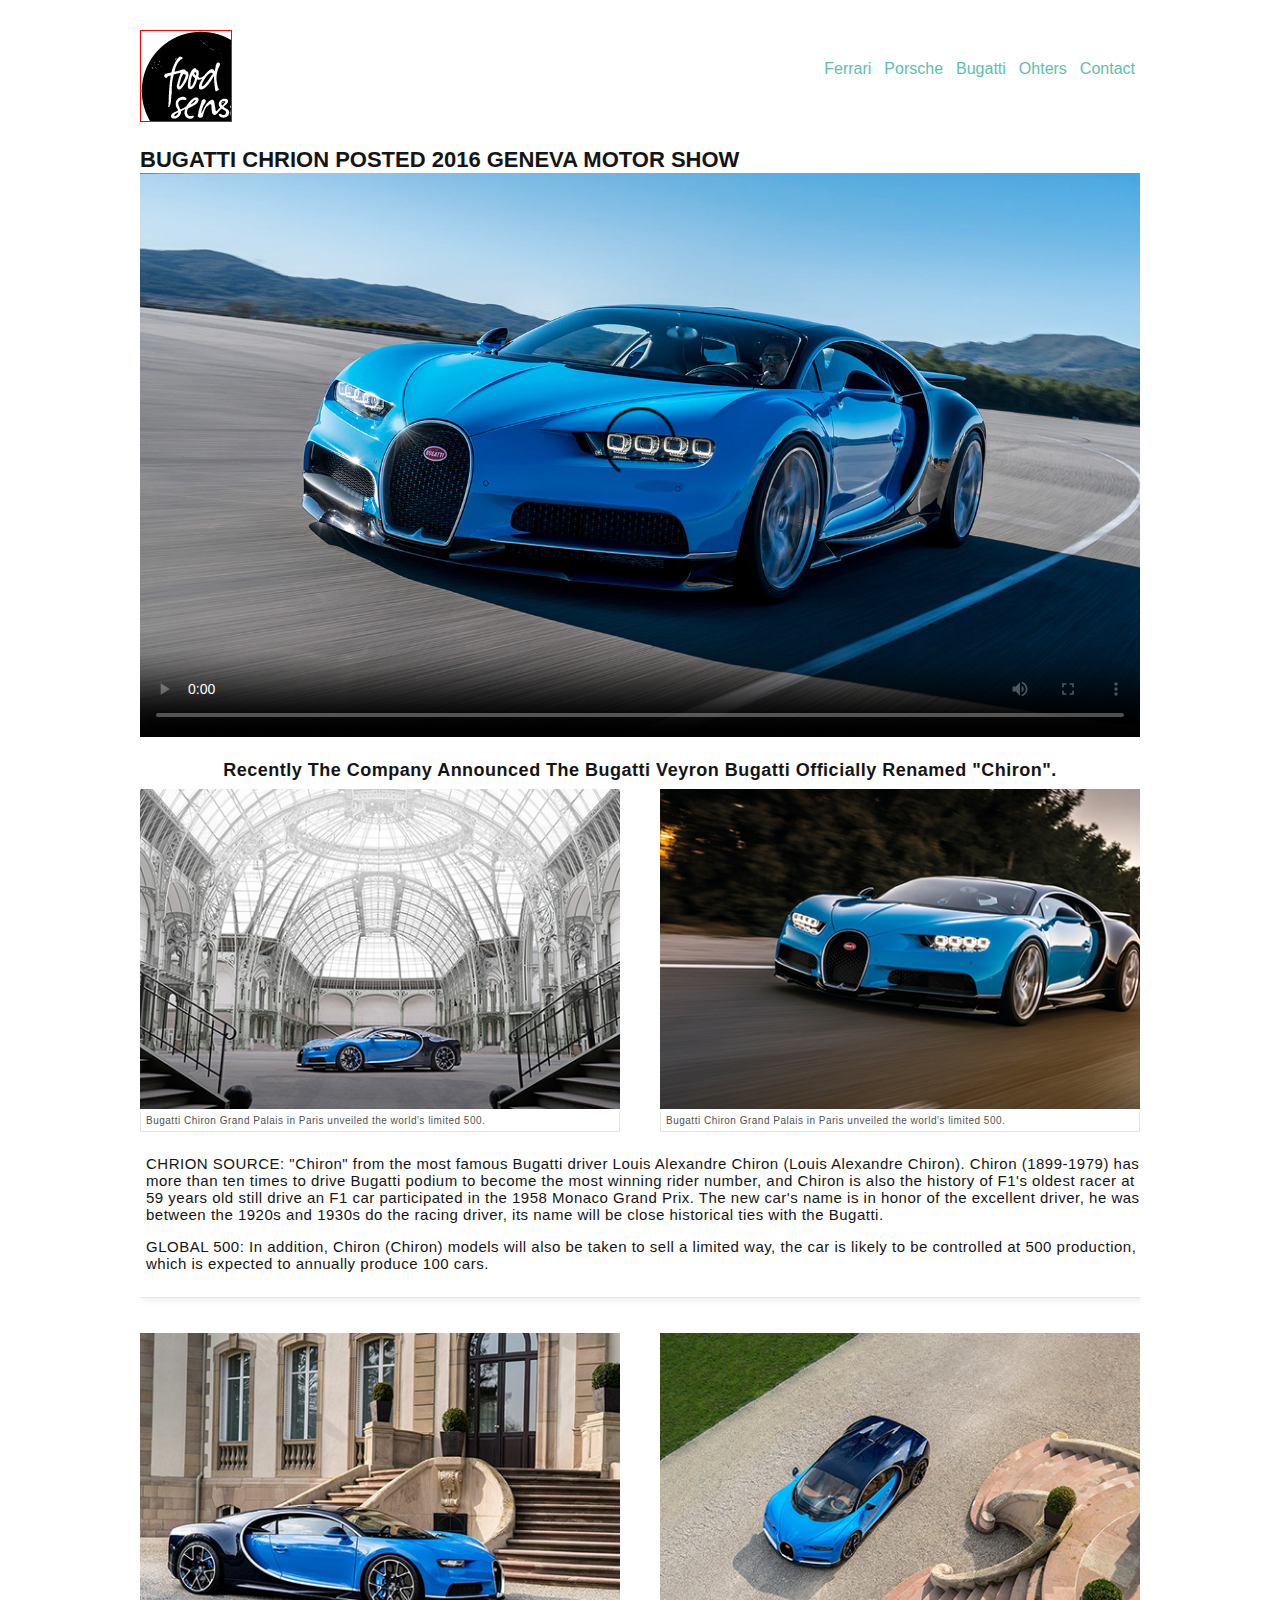
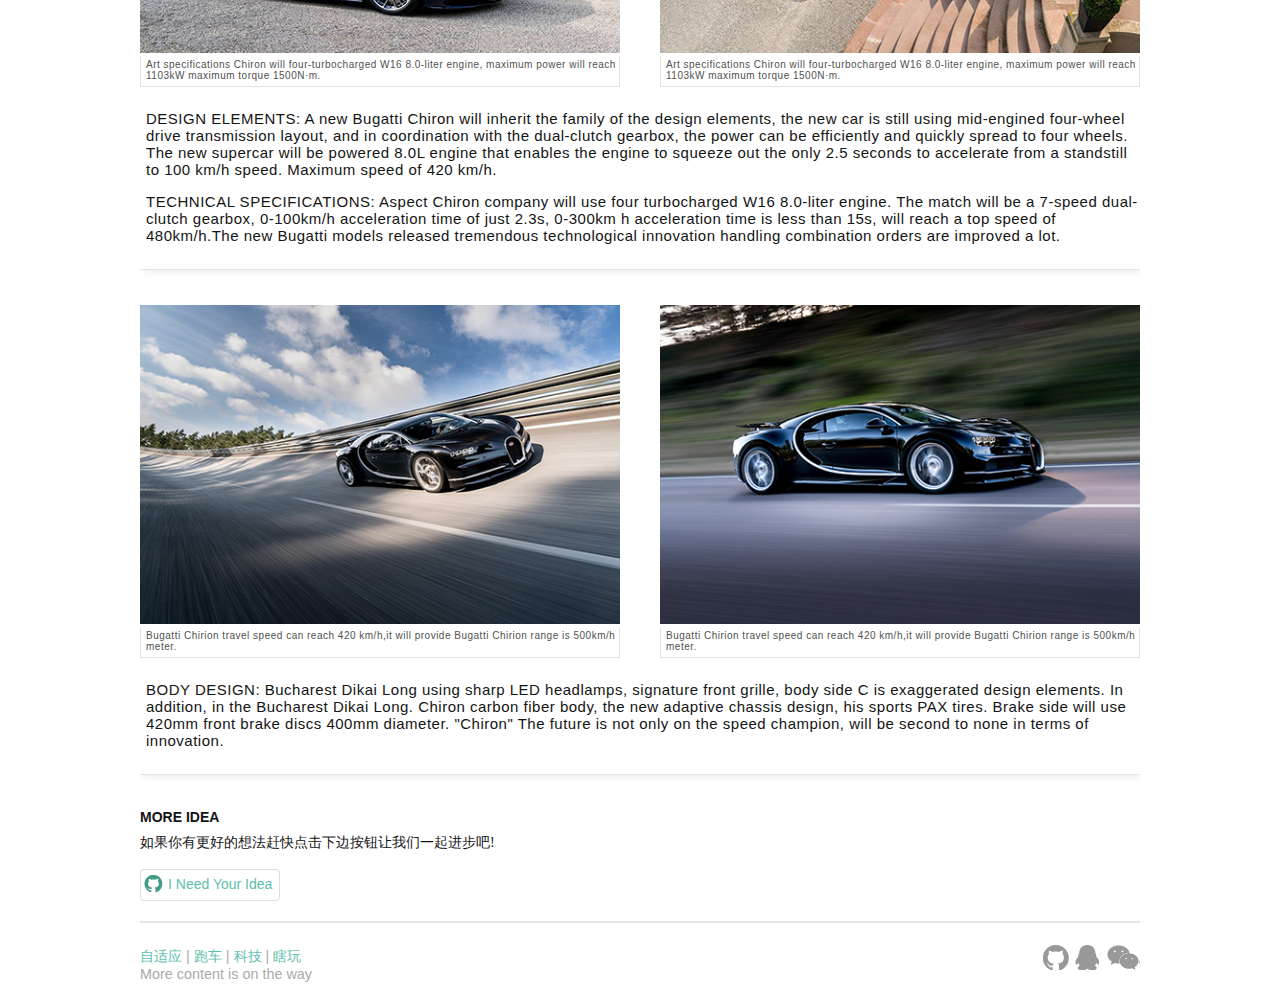
==== page/chrion.html @ 75d4f275 "ok" ====
<!DOCTYPE html>
<html lang="en">
<head>
    <meta charset="UTF-8">
    <meta name="viewport" content="width=device-width, initial-scale=1.0, maximum-scale=1.0, minimum-scale=1.0, user-scalable=no" />
    <title>chrion</title>
    <link rel="stylesheet" type="text/css" href="../css/main.css"/>
    <link rel="stylesheet" href="../css/pagemain.css"/>
    <script>
        //判断手机端还是pc端
        var ua = navigator.userAgent;
        function f(e){
            return document.querySelectorAll(e);
        }
        if(ua.indexOf("Windows NT")!=-1||ua.indexOf("Mac OS X 10")!=-1){
            //这是pc端
            f("head link")[1].insertAdjacentHTML("afterEnd","<link rel='stylesheet' type='text/css' media='screen and (min-width:1300px)' href='../css/pc1.css'/>");
            f("head link")[2].insertAdjacentHTML("afterEnd","<link rel='stylesheet' type='text/css' media='screen and (min-width:992px) and (max-width:1300px)' href='../css/pc2.css'/>");
            f("head link")[3].insertAdjacentHTML("afterEnd","<link rel='stylesheet' type='text/css' media='screen and (max-width:992px)' href='../css/pc3.css'/>");
            f("head link")[4].insertAdjacentHTML("afterEnd","<link rel='stylesheet' type='text/css' href='../css/video.css'/>");
            //每次点击进度条是会触发canplaythrough 会重复绑定事件所以该为$()初始化绑定;
           window.onload=function () {
               navcar();
               var sp=$(".center span");
               sp.get(0).onclick=showPicture;
               Video();
           };
        }else{
            f("head link")[1].insertAdjacentHTML("afterEnd","<link rel='stylesheet' type='text/css' media='screen and (min-width:992px)' href='../css/ipad1.css'/>");
            f("head link")[2].insertAdjacentHTML("afterEnd","<link rel='stylesheet' type='text/css' media='screen and (min-width:480px) and (max-width:992px)' href='../css/ipad.css'/>");
            f("head link")[3].insertAdjacentHTML("afterEnd","<link rel='stylesheet' type='text/css' media='screen and (min-width:300px) and (max-width:480px)' href='../css/phone.css'/>");
            f("head link")[4].insertAdjacentHTML("afterEnd","<link rel='stylesheet' type='text/css' media='screen and (max-width:300px)' href='../css/phone1.css'/>");
        }
    </script>
</head>
<body>
<div class="kuang">
    <div class="header">
        <div><div onclick="location.href='../index.html'" class="heading"></div></div>
        <div class="nav">
            <ul>
                <li id="ferrari">
                    <img src="../img/ferrari_hover1.png"><a href="#">Ferrari</a>
                </li>
                <li>
                    <img src="../img/porsche_hover1.png"  alt=""><a href="#">Porsche</a>
                </li>
                <li>
                    <img src="../img/bugatti_hover1.png"  alt=""> <a href="#">Bugatti</a>
                </li>
                <li>
                    <img src="../img/Lamborghini_hover1.png"  alt=""><a href="#">Ohters</a>
                </li>
                <li>
                    <img src="../img/others_hover1.png"  alt=""><a href="#">Contact</a>
                </li>
            </ul>
        </div>
    </div>
    <div class="content">
        <div class="content_header">
            <p class="meta"><span>Wednesday, March 02, 2016</span></p>
            <h1>bugatti chrion posted 2016 Geneva Motor Show</h1>
        </div>
        <div class="content_content">
            <section id="player">
                <div id="pause_on" style="display: none"><span></span></div>
                <div id="poster_on" style="display: none"><img src="../img/bugatti/poster_2.jpg" alt=""></div>
                <video controls id="media" width="100%" poster="../img/bugatti/poster_2.jpg" preload="metadata"
                       src="../video/Ultimate_Final_h264_v02.mp4">您的浏览器不支持video</video>
                <div  id="control" onselectstart="return false;" style="display: none">
                    <div class="neirong">
                        <div id="buttons">
                            <span class="btn"></span>
                        </div >
                        <div id="time_now">
                            <span class="now">0:00</span>
                        </div>
                        <div id="bar_parent">
                            <div class="bar">
                                <div class="buffer"></div>
                                <div class="progress"></div>
                            </div>
                        </div>
                        <div id="time_all" >
                            <span class="all">0:00</span>
                        </div>
                        <div id="fullscreen">
                            <span class="screen_btn"></span>
                        </div>
                        <div id="voice">
                            <div class="volume"></div>
                            <div class="voice_bar_parent">
                                <span class="cicle"></span>
                                <div id="tops" ></div>
                                <div class="voice_bar">
                                    <div class="voice_progress">
                                    </div>
                                </div>
                            </div>
                        </div>

                    </div>
                </div>
            </section>
            <section id="content">
                <div class="center">
                    <span>MORE PICTURE</span>
                    <div class="center2"><h3>
                       Recently the company announced the Bugatti Veyron Bugatti officially renamed "Chiron".</h3></div>
                </div>
                <div class="content_bottom">
                    <div class="content_bottom_first"><img src="../img/bugatti/chrion1.jpg" alt=""><p >Bugatti Chiron Grand Palais in Paris unveiled the world's limited 500.</p></div>
                    <div class="content_bottom_first no"><img src="../img/bugatti/chrion4.jpg" alt=""><p >Bugatti Chiron Grand Palais in Paris unveiled the world's limited 500.</p></div>
                    <p><strong>CHRION SOURCE:</strong>
                        "Chiron" from the most famous Bugatti driver Louis Alexandre Chiron (Louis Alexandre Chiron). Chiron (1899-1979) has more than ten times to drive Bugatti podium to become the most winning rider number, and Chiron is also the history of F1's oldest racer at 59 years old still drive an F1 car participated in the 1958 Monaco Grand Prix. The new car's name is in honor of the excellent driver, he was between the 1920s and 1930s do the racing driver, its name will be close historical ties with the Bugatti.</p>
                    <p class="last_p"><strong>GLOBAL 500:</strong>
                        In addition, Chiron (Chiron) models will also be taken to sell a limited way, the car is likely to be controlled at 500 production, which is expected to annually produce 100 cars.</p>
                    <div class="clear_left"><img src="../img/bugatti/chrion2.jpg" alt=""> <p>Art specifications Chiron will four-turbocharged W16 8.0-liter engine, maximum power will reach 1103kW maximum torque 1500N·m.</p></div>
                    <div class="no"><img src="../img/bugatti/chrion5.jpg" alt=""> <p>Art specifications Chiron will four-turbocharged W16 8.0-liter engine, maximum power will reach 1103kW maximum torque 1500N·m.</p></div>
                    <p><strong>DESIGN ELEMENTS:</strong>
                        A new Bugatti Chiron will inherit the family of the design elements, the new car is still using mid-engined four-wheel drive transmission layout, and in coordination with the dual-clutch gearbox, the power can be efficiently and quickly spread to four wheels. The new supercar will be powered 8.0L engine that enables the engine to squeeze out the only 2.5 seconds to accelerate from a standstill to 100 km/h speed. Maximum speed of 420 km/h.</p>
                    <p class="last_p"><strong>TECHNICAL SPECIFICATIONS:</strong>
                        Aspect Chiron company will use four turbocharged W16 8.0-liter engine. The match will be a 7-speed dual-clutch gearbox, 0-100km/h acceleration time of just 2.3s, 0-300km h acceleration time is less than 15s, will reach a top speed of 480km/h.The new Bugatti models released tremendous technological innovation handling combination orders are improved a lot.</p>
                    <div class="clear_left"><img src="../img/bugatti/chrion3.jpg" alt=""><p>Bugatti Chirion travel speed can reach 420 km/h,it will provide Bugatti Chirion range is 500km/h meter.</p></div>
                    <div class="no"><img src="../img/bugatti/chrion6.jpg" alt=""><p>Bugatti Chirion travel speed can reach 420 km/h,it will provide Bugatti Chirion range is 500km/h meter.</p></div>
                    <p class="last_p"><strong>BODY DESIGN: </strong>
                        Bucharest Dikai Long using sharp LED headlamps, signature front grille, body side C is exaggerated design elements. In addition,  in the Bucharest Dikai Long. Chiron carbon fiber body, the new adaptive chassis design, his sports PAX tires. Brake side will use 420mm front brake discs 400mm diameter. "Chiron" The future is not only on the speed champion, will be second to none in terms of innovation.</p>
                </div>
            </section>

        </div>
        <div></div>
    </div>
    <div class="aside">
        <section>
            <h4>MORE IDEA</h4>
            <p>如果你有更好的想法赶快点击下边按钮让我们一起进步吧!</p>
            <a href="https://github.com/"><span></span>I Need Your Idea</a>
        </section>
    </div>
    <div class="footer">
        <p><a href="#">自适应</a> | <a href="#">跑车</a> | <a href="#">科技</a> | <a href="#">瞎玩</a><br>More content is on the way</p>
        <ul>
            <li><a class="git" href="https://github.com/"></a></li>
            <li><a class="qq" href=""></a></li>
            <li><a class="wechat" href=""></a></li>
        </ul>
    </div>

</div>
<div class="mask" data_class="../img/bugatti/">
        <div class="quit"></div>
        <div class="wrap_out">
            <div class="wrap_inner">
                <div class="wrap_item out">
                    <img  alt="">
                    <div class="line_t"></div>
                    <div class="line_r"></div>
                    <div class="line_b"></div>
                    <div class="line_l"></div>
                    <p>eight</p>
                </div>
                <div class="wrap_item middle_left">
                    <img  alt="">
                    <div class="line_t"></div>
                    <div class="line_r"></div>
                    <div class="line_b"></div>
                    <div class="line_l"></div>
                    <p>nine</p>
                </div>
                <div class="wrap_item show">
                    <img src="" alt="">
                    <div class="line_t"></div>
                    <div class="line_r"></div>
                    <div class="line_b"></div>
                    <div class="line_l"></div>
                    <p>one</p>
                </div>
                <div class="wrap_item middle_right">
                    <img  alt="">
                    <div class="line_t"></div>
                    <div class="line_r"></div>
                    <div class="line_b"></div>
                    <div class="line_l"></div>
                    <p>two</p>
                </div>
                <div class="wrap_item out">
                    <img  alt="">
                    <div class="line_t"></div>
                    <div class="line_r"></div>
                    <div class="line_b"></div>
                    <div class="line_l"></div>
                    <p>three</p>
                </div>
                <div class="wrap_item out">
                    <img  alt="">
                    <div class="line_t"></div>
                    <div class="line_r"></div>
                    <div class="line_b"></div>
                    <div class="line_l"></div>
                    <p>four</p>
                </div>
                <div class="wrap_item out">
                    <img  alt="">
                    <div class="line_t"></div>
                    <div class="line_r"></div>
                    <div class="line_b"></div>
                    <div class="line_l"></div>
                    <p>five</p>
                </div>
                <div class="wrap_item out">
                    <img  alt="">
                    <div class="line_t"></div>
                    <div class="line_r"></div>
                    <div class="line_b"></div>
                    <div class="line_l"></div>
                    <p>six</p>
                </div>
                <div class="wrap_item out">
                    <img  alt="">
                    <div class="line_t"></div>
                    <div class="line_r"></div>
                    <div class="line_b"></div>
                    <div class="line_l"></div>
                    <p>seven</p>
                </div>
            </div>
        </div>
</div>
<script src="../js/jquery-1.11.3.js"></script>
<script src="../js/main.js"></script>
<script>
    $("video").get(0).addEventListener("canplaythrough",allTime,false);
</script>
</body>
</html>
---- css/main.css ----
body{
    color: #141414;
    font: 300 62.5% 'ff-zwo-web',Arial,sans-serif;
}

.kuang{
    margin:0 auto;
    padding-top:30px;
    position: relative;
    overflow: hidden;
}

/***********************************/


/*********************************/
.content{
    float: left;
    overflow: hidden;
}
#hide{
    margin: 0;
}
#hide img{
    visibility: hidden;
    display: block;
    max-width:100%;//这个图片也要自适应，解决子元素absolute,父元素自适应
}
#picture img{
    display: block;
    height:auto;
}
#picture{
    position:relative;
}
#picture>div{
    position: absolute;
    top:0;
}
#picture span{
    position:absolute;
    left:0;
    right:0;
    margin:0 auto;
    border:1px solid #fff;
    display:block;
    color:#fff;
    transition:all 240ms linear;
    border-radius:1px;
    cursor:pointer;
    line-height: 24px;
    width:20%;
    height:22px;
}
/***************************/



/**********/
#back{
    width:25%;
    height:100%;
    background: #D9EFEC;
    position: absolute;
    left:0;
}
.nav_content ul{
    padding:0;
    margin:0;
    list-style: none;
    width:100%;
    height:100%;
    overflow: hidden;
    position: absolute;
}
.nav_content ul li {
    height:100%;
    box-sizing: border-box;
    float: left;
    width: 25%;
    cursor: pointer;
    border-right:1px solid #D3EDE9;
}
.nav_content ul li a:hover{
    color: #34AC98;
}
.nav_content{
    color: #34AC98;
    background-color:#EFF8F7;
    text-shadow: 0 1px 0 #FAFDFC;
    position: relative;
}
.nav_content h4{
    margin-bottom:0;
}




/********************/
#middle{
    border-bottom:1px dashed #ddd;
    margin-top:30px;
    margin-bottom:3px;
}
#middle h3{
    text-transform:uppercase;
    color:#6a6a6a;
    margin-bottom:5px;
}
/******************/
#bottom{
    overflow: hidden;
}
#bottom .neirong h4{
    color:#60BEAE;
    cursor: pointer;
    transition:all 200ms linear;
}
#bottom .neirong h4:hover{
    color: #f44129;
}
.neirong{
    float:left;
    position: relative;
}
.neirong h4{
    margin-top: 3px;
    margin-bottom:5px;
}
.neirong p{
    letter-spacing: .05em;
}
.neirong .neirong_ft{
    text-align: left;
}
.neirong>a div span{
    position:relative;
    display: block;
}
.neirong>a>div{
    overflow: hidden;
}
.neirong>a{
    border: 1px solid #E5E5E5;
    display: block;
}
.neirong img{
    width:100%;
    display: block;

}
/*********************/
.footer{

    margin-top:20px;
    padding-top: 10px;
    border-top: 2px solid #E5E5E5;
    color: #AAA;
    clear: both;
   // position:relative;
}
.footer p{
    font-size:1.2em;
    float: left;
}
.footer p a{
    color:#60BEAE;
    font-size:1em;
    cursor: default;
}
.footer ul{
    float:right;
    list-style: none;
}
.footer ul li{
    float:left;
    margin-left:6px;
}
.footer ul li a{
    display: block;
    width:26px;
    height:25px;
    opacity: .4;
}
.git{
    background: url("../img/tubiao.png");
}
.qq{
    background: url("../img/tubiao.png") -58px 0 no-repeat;
}
.footer ul li .wechat{
    width:33px;
    background: url("../img/tubiao.png") -26px 0 no-repeat;
}
.footer ul li a:hover{
    opacity: .9;
}
/************************/
a{
    transition:all 200ms linear;
    color:#60BEAE;
    text-decoration: none;
}
a:hover{
    color: #f44129;
}
.aside a{
    display: block;
    width:121px;
    height:21px;
    line-height: 21px;
    border: 1px solid #ddd;
    border-radius: 4px;
    padding: 2px 1px 2px 0;

}
/*https://youtu.be/luT7zVSKGmg*/
---- css/pagemain.css ----
body{
    font: 300 62.5% 'ff-zwo-web',Arial,sans-serif;
    color:#141414;
}
#content{
    letter-spacing: 0.05em;
}

.content_header h1{
    text-transform: uppercase;
    margin-bottom:0;
}
#content .center {
    overflow: hidden;
    position: relative;
    margin-bottom:10px;
}
#content .center h3{
    margin-bottom:10px;
    text-transform: capitalize;
    line-height: 24px;
}
#content .content_bottom img{
    max-width: 100%;
    display: block;
}
#content .content_bottom div p{
    color:#505050;
}
body{
    position: relative;
    margin:0;
}
.blur{
    -webkit-filter: blur(1px);
    -ms-filter: blur(1px);
    filter: blur(1px);
}
.mask{
    width:100%;
    height:100%;
    position: absolute;
    top:0;
    left:0;
    background:rgba(60,60,60,.5);
    z-index:10;
    display:none;
}
.quit{
    width:100%;
    height:100%;
    position: absolute;
    z-index:11;
}
.wrap_item img{
    width: 780px;
}
.wrap_item{
    position: absolute;
    width:780px;
    height:470px;
    transition: all .6s ease;
    cursor: pointer;
    box-shadow: 0 0  40px 2px #000;

}
.wrap_inner{
    width:780px;
    height:470px;
    position: absolute;
    perspective: 1000px;
    margin-left:150px;
   // border:1px solid green;
}
.wrap_out{
    width:1100px;
    height:470px;
    position: fixed;
    margin:80px auto;
    left:0;
    right:0;
    z-index: 12;
}

/**************/
.show{
    z-index:5;
    transform: rotateY(0deg) translateX(0) translateZ(0px);
    -webkit-transform: rotateY(0deg) translateX(0) translateZ(0px);
    -moz-transform: rotateY(0deg) translateX(0) translateZ(0px);
    -o-transform: rotateY(0deg) translateX(0) translateZ(0px);
}
.middle_left{
    z-index: 3;
    -webkit-transform: rotateY(40deg) translateX(-200px) translateZ(-300px) scale(0.6);
    -moz-transform: rotateY(40deg) translateX(-200px) translateZ(-300px) scale(0.6);
    -o-transform: rotateY(40deg) translateX(-200px) translateZ(-300px) scale(0.6);
}
.middle_right{
    z-index: 3;
    -webkit-transform: rotateY(-40deg) translateX(200px) translateZ(-300px) scale(0.6);
    -moz-transform: rotateY(-40deg) translateX(200px) translateZ(-300px) scale(0.6);
    -o-transform: rotateY(-40deg) translateX(200px) translateZ(-300px) scale(0.6);

}
.out{
    z-index: -1;
    opacity: 0!important;
    transform: rotateY(0deg) translateX(0) translateZ(0px) scale(0.6);
    -webkit-transform: rotateY(0deg) translateX(0) translateZ(0px) scale(0.6);
    -moz-transform: rotateY(0deg) translateX(0) translateZ(0px) scale(0.6);
    -o-transform: rotateY(0deg) translateX(0) translateZ(0px) scale(0.6);
}
.wrap_out .show p{
    height:20px;
    transition: all .2s 1.2s;
}
.wrap_out p{

    height:0;
    display: block;
    position: absolute;
    z-index:20;
    bottom:0;
    right:20px;
    font-size: 20px;
    font-weight: bold;
    color:#fff;
    overflow: hidden;
    //border:1px solid red;
    text-transform: uppercase;
}

/*************/
.wrap_inner .wrap_item div{
    background:#fff;
    position: absolute;
}
.wrap_inner .show .line_b{
    width:760px;
    transition: all .2s .4s;
    -webkit-transition: all .2s .4s;
    -moz-transition: all .2s .4s;
    -o-transition: all .2s .4s
}
.wrap_inner .show .line_l{
    height:450px;
    transition: all .2s .6s;
    -webkit-transition: all .2s .6s;
    -moz-transition: all .2s .6s;
    -o-transition: all .2s .6s
}
.wrap_inner .show .line_t{
    width:760px;
    transition: all .2s .8s;
    -webkit-transition: all .2s .8s;
    -moz-transition: all .2s .8s;
    -o-transition: all .2s .8s
}
.wrap_inner .show .line_r{
    height:450px;
    transition: all .2s 1s;
    -webkit-transition: all .2s 1s;
    -moz-transition: all .2s 1s;
    -o-transition: all .2s 1s
}
.line_t{
    height:1px;
    top:10px;
    width:0;
    left:10px;
}

.line_r{
    width:1px;
    right:10px;
    top:10px;
    height:0;
}
.line_b{
    height:1px;
    bottom:10px;
    width:0;
    right:10px;
}
.line_l{
    width:1px;
    left:10px;
    bottom:10px;
    height:0;

}
---- css/pc1.css ----
.kuang{
    width:1200px;
}
.nav ul li a{
    font-size: 1.6em;
}
.content_header h1{
    font-size:2.6em;
}
#content .center h3{
    font-size:2em;
}
.content_bottom>p{
    font-size:1.5em;
}
.content_bottom div p{
    font-size:.8em;
}
.center span{
    font-size:1.4em;
    font-weight:600;
    border:1px solid #000;
    display: block;
    padding:3px 5px;
    cursor: pointer;
}
.center span:hover{
    color:#666;
    border-color:#666;
}
.aside{
    font-size: 1.2em;
}
.footer{
    font-size: 1.2em;
}
.header{
    float: left;
    overflow: hidden;
    width:18%;
}
.heading{
    width: 90px;
    height: 90px;
    background: url("../img/food-sense.png") no-repeat 0 0;
    border:1px solid red;
    margin-left:20px;
}
.nav{
    text-align: left;
    margin-top:20px;
    width: 100%
}
.nav ul{
    list-style: none;
    padding:0;
}
.nav ul li{
    position:relative;
    height:32px;
    line-height:32px;
    margin-bottom: 18px;

}
.nav ul li img{
    display:block;
    margin-top:auto;
    margin-bottom:auto;
    top:0;
    bottom:0;
    position: absolute;
    width:33%;
}
.nav ul li a{
    display:block;
    position:absolute;
    text-align: left;
    height:32px;
    left:40%;
    width:70%;

}

/******************/
.content{
    width:80%;
    margin-bottom: 30px;
}
.content_header{
    margin-bottom:-10px;
}
.content_content .content_img img{
    max-width: 100%;

}
.xiangxi{
    color:#777;
}
.content_img{
    width:60%;
}
.content_img1{
    float: right;
}
.content_img2{
    width:100%;
}
.content_content .xiangxi{
    border-left:1px solid #aaa;
    padding-left:20px;
}
/**************************/
/******************/
#content .no{
    display: none;
}
#content .center .center2{
    width:60%;
    float:right;
}
#content .center span{
    position: absolute;
    bottom:10px;
    letter-spacing: 0;
}
#content .content_bottom div{
    width:40%;
    float:left;
    padding-right:35px;
    box-sizing: border-box;
}
#content .content_bottom>p{
    float:right;
    width:60%;
    font-weight:400;
    margin-top:0;
    margin-bottom:35px;
}
#content .content_bottom p strong{
    margin-right:5px;
    font-weight:600;

}
#content .content_bottom div p{
    margin-top:2px;
    margin-bottom:3px;
}
/*************************/
.aside{
    position: absolute;
    width:140px;
    margin-top:597px;

}
.aside p{
    font-family:"微软雅黑 Light","微软雅黑";
    line-height:25px;
    margin-bottom:30px;
}
.aside h4{
    margin-bottom:0;
    border-bottom:1px dashed #ddd;
    padding-bottom:3px;
    color:#6a6a6a;
}
.aside a{
    display: block;
    width:120px;
    border: 1px solid #ddd;
    border-radius: 4px;
    padding: 4px 2px 5px 0;

}
.aside a:hover{
    background-color:#EFF8F7;
}
.aside a span{
    float:left;
    width:19px;
    height:19px;
    margin:1px 5px 0 3px;
    background: url("../img/tubiao.png") -83px 0 no-repeat;

}
---- css/pc2.css ----
.kuang{
    width:88%;
}
.clear_left{
    clear:left;
}
.nav ul li a{
    font-size: 1.6em;
}
.content_header h1{
    font-size:2.6em;
}
#content .center h3{
    font-size:2em;
}
.content_bottom>p{
    font-size:1.5em;
}
.content_bottom div p{
    font-size:.8em;
}
.center span{
    font-size:1.4em;
    font-weight:600;
    border:1px solid #000;
    display: block;
    padding:3px 5px;
    cursor: pointer;
}
.center span:hover{
    color:#666;
    border-color:#666;
}
.aside{
    font-size: 1.2em;
}
.footer{
    font-size: 1.2em;
}
.header{
    float: left;
    overflow: hidden;
    width:18%;
}
.heading{
    width: 90px;
    height: 90px;
    background: url("../img/food-sense.png") no-repeat 0 0;
    border:1px solid red;
    margin-left:20px;
}
.nav{
    text-align: left;
    margin-top:20px;
    width: 100%
}
.nav ul{
    list-style: none;
    padding:0;
}
.nav ul li{
    position:relative;
    height:32px;
    line-height:32px;
    margin-bottom: 18px;

}
.nav ul li img{
    display:block;
    margin-top:auto;
    margin-bottom:auto;
    top:0;
    bottom:0;
    position: absolute;
    width:33%;
}
.nav ul li a{
    display:block;
    position:absolute;
    text-align: left;
    height:32px;
    left:40%;
    width:70%;

}

/******************/
.content{
    width:80%;
    margin-bottom: 30px;
}
.content_header{
    margin-bottom:-10px;
}
.content_content .content_img img{
    max-width: 100%;

}
.xiangxi{
    color:#777;
}
 .content_img{
    width:60%;
}
.content_img1{
    float: right;
}
.content_img2{
    width:100%;
}
.content_content .xiangxi{
    border-left:1px solid #aaa;
    padding-left:20px;
}
/**************************/
/******************/
#content .no{
    display: none;
}
#content .center .center2{
    width:60%;
    float:right;
}
#content .center span{
    position: absolute;
    bottom:10px;
    letter-spacing: 0;
}
#content .content_bottom div{
    width:40%;
    float:left;
    padding-right:35px;
    box-sizing: border-box;
}
#content .content_bottom>p{
    float:right;
    width:60%;
    font-weight:400;
    margin-top:0;
    margin-bottom:35px;
}
#content .content_bottom p strong{
    margin-right:5px;
    font-weight:600;

}
#content .content_bottom div p{
    margin-top:2px;
    margin-bottom:3px;
}
/*************************/
.aside{
    position: absolute;
    width:140px;
    margin-top:597px;

}
.aside p{
    font-family:"微软雅黑 Light","微软雅黑";
    line-height:25px;
    margin-bottom:30px;
}
.aside h4{
    margin-bottom:0;
    border-bottom:1px dashed #ddd;
    padding-bottom:3px;
    color:#6a6a6a;
}
.aside a{
    display: block;
    width:120px;
    border: 1px solid #ddd;
    border-radius: 4px;
    padding: 4px 2px 5px 0;

}
.aside a:hover{
    background-color:#EFF8F7;
}
.aside a span{
    float:left;
    width:19px;
    height:19px;
    margin:1px 5px 0 3px;
    background: url("../img/tubiao.png") -83px 0 no-repeat;

}
---- css/pc3.css ----
.kuang{
    width:890px;
}
.clear_left{
    clear:left;
}
.nav ul li a{
    font-size: 1.6em;
}
.content_header h1{
    font-size:2.6em;
}
#content .center h3{
    font-size:2em;
}
.content_bottom>p{
    font-size:1.5em;
}
.content_bottom div p{
    font-size:.8em;
}
.center span{
    font-size:1.4em;
    font-weight:600;
    border:1px solid #000;
    display: block;
    padding:3px 5px;
    cursor: pointer;
}
.center span:hover{
    color:#666;
    border-color:#666;
}
.aside{
    font-size: 1.2em;
}
.footer{
    font-size: 1.2em;
}
.header{
    float: left;
    overflow: hidden;
    width:18%;
}
.heading{
    width: 90px;
    height: 90px;
    background: url("../img/food-sense.png") no-repeat 0 0;
    border:1px solid red;
    margin-left:20px;
}
.nav{
    text-align: left;
    margin-top:20px;
    width: 100%
}
.nav ul{
    list-style: none;
    padding:0;
}
.nav ul li{
    position:relative;
    height:32px;
    line-height:32px;
    margin-bottom: 18px;

}
.nav ul li img{
    display:block;
    margin-top:auto;
    margin-bottom:auto;
    top:0;
    bottom:0;
    position: absolute;
    width:33%;
}
.nav ul li a{
    display:block;
    position:absolute;
    text-align: left;
    height:32px;
    left:40%;
    width:70%;

}

/******************/
.content{
    width:80%;
    margin-bottom: 30px;
}
.content_header{
    margin-bottom:-10px;
}
.content_content .content_img img{
    max-width: 100%;

}
.xiangxi{
    color:#777;
}
.content_img{
    width:60%;
}
.content_img1{
    float: right;
}
.content_img2{
    width:100%;
}
.content_content .xiangxi{
    border-left:1px solid #aaa;
    padding-left:20px;
}
/**************************/
/******************/
#content .no{
    display: none;
}
#content .center .center2{
    width:60%;
    float:right;
}
#content .center span{
    position: absolute;
    bottom:10px;
    letter-spacing: 0;
}
#content .content_bottom div{
    width:40%;
    float:left;
    padding-right:35px;
    box-sizing: border-box;
}
#content .content_bottom>p{
    float:right;
    width:60%;
    font-weight:400;
    margin-top:0;
    margin-bottom:35px;
}
#content .content_bottom p strong{
    margin-right:5px;
    font-weight:600;

}
#content .content_bottom div p{
    margin-top:2px;
    margin-bottom:3px;
}
/*************************/
.aside{
    position: absolute;
    width:140px;
    margin-top:597px;

}
.aside p{
    font-family:"微软雅黑 Light","微软雅黑";
    line-height:25px;
    margin-bottom:30px;
}
.aside h4{
    margin-bottom:0;
    border-bottom:1px dashed #ddd;
    padding-bottom:3px;
    color:#6a6a6a;
}
.aside a{
    display: block;
    width:120px;
    border: 1px solid #ddd;
    border-radius: 4px;
    padding: 4px 2px 5px 0;

}
.aside a:hover{
    background-color:#EFF8F7;
}
.aside a span{
    float:left;
    width:19px;
    height:19px;
    margin:1px 5px 0 3px;
    background: url("../img/tubiao.png") -83px 0 no-repeat;

}
---- css/video.css ----
#player{
    width:100%;
    margin:20px auto 0;
    position:relative;
    cursor: pointer;
}
#pause_on{
    position: absolute;
    width:80px;
    height:80px;
    margin:22% auto;
    left:0;
    right:0;
    z-index:10;
    background:rgba(20, 20, 20, 0.6);
}
#pause_on span{
    display: block;
    margin-top:30%;
    margin-left:34%;
    width:40%;
    height:40%;
    background:url(../img/pause_big.png)  no-repeat;
}
#poster_on{
    position: absolute;
    z-index:9;
    display: none;
    width: 100%;
}
#poster_on img{

    max-width:100%;

}
#control{
//display: none;
    position:absolute;
    bottom:15px;
    background-color: rgba(20, 20, 20, 0.45);
    height:40px;
    left:0;
    width:98%;
    margin-left:1%;
    cursor: default;
    display: none;
    opacity: 0;
    -moz-user-select:none
}
#control .neirong{
    margin:0;
    vertical-align: middle;
    width:100%;
}

#buttons{
    cursor: pointer;
    margin-top:10px;
    float:left;
    margin-left:20px;
    margin-right:20px;
}
#bar_parent .bar{
    margin-top:8px;
    width:100%;
    height:2px;
    background:#eee;
    position: relative;
}
#bar_parent{
    float:left;
    border:1px solid transparent;
    width:55%;
    height:14px;
    margin:9px 10px 0 10px;
    cursor:pointer;
    position: relative;
    overflow: visible;

}
#bar_parent .progress{
    width:0;
    height:100%;
    background-color: #0087c3;
    position: absolute;
    z-index:10;
}
#bar_parent .buffer{
    width:10%;
    height:100%;
    background-color: #aaa;
    position: absolute;

}
#time_all{
    float:left;
    margin-top:10px;
    color:#999;
    font-size: 16px;
}
#voice{
    float:right;
    margin-left:20px;
    width:15%;
}
#time_now{
    font-size: 14px;
    color:#fff;
    float:left;
    margin-top:10px;
}
#voice .volume{
    cursor: pointer;
    margin-top:10px;
    width:22px;
    height:19px;
    background:url(../img/icon.png) -59px 0 no-repeat;
}
#tops{
    z-index:99;
    position:absolute;
    width:100%;
    height:16px;
    cursor:pointer;
}
#voice .voice_bar_parent{
    margin-left:10px;
    margin-top:12px;
    height:16px;
    overflow:visible;
    position:relative;
    width:70%;
}
#voice .voice_bar{
    margin-top:7px;
    height:2px;
    background:#aaa;
    width:100%;
}
#voice .voice_progress{
    height:100%;
    width:50%;
    background:#0087c3;
}
#voice div{
    float:left;
}
#voice .cicle{
    display:block;
    position:absolute;
    top:3px;
    left:50%;
    width:10px;
    height:10px;
    cursor:pointer;
    background:url(../img/cicle.png);
}
#fullscreen{
    cursor: pointer;
    float:right;
    margin-right:20px;
    margin-top:11px;
    margin-left:20px;
}
#buttons .btn{
    display:block;
    height:20px;
    width:14px;
    background:url(../img/icon.png);
}
#fullscreen .screen_btn{

    display:block;
    height:20px;
    width:20px;
    background:url(../img/icon.png) no-repeat -151px 0;
}
---- css/ipad1.css ----
.kuang{
    width:1000px;
}
.nav ul li a{
    font-size: 1.6em;
}
.content_header h1{
    font-size:2.2em;
}
#content .center h3{
    font-size:1.8em;
}
.content_bottom>p{
    font-size:1.5em;
}
.content_bottom div p{
    font-size:1em;
}
.aside{
    font-size: 1.4em;
}
.footer{
    font-size: 1.2em;
}
.header{
    overflow: hidden;
    width:100%;
    margin-bottom:10px;
}
.heading{
    width: 90px;
    height: 90px;
    background: url("../img/food-sense.png") no-repeat 0 0;
    border:1px solid red;
    float:left;
}
.nav{
    text-align: left;
    margin-top:20px;

}
.nav ul{
    list-style: none;
    padding:0;
    overflow: hidden;
    margin-right:5px;
    float:right;
}
.nav ul li{
    float: left;
    margin-left:13px;//一会改成百分比

}
.nav ul li img{
    display: none;
}
.nav ul li a{
    display: block;
    text-align: left;
}
/******************/
.content{
    float:none;
}
.content_header .meta{
    display: none;
}
#content .no{
    display: inline-block;
}

#content .center{
    margin-bottom:-10px;
}
#content .center span{
    display: none;
}
#content .center2 h3{
    margin-bottom:0;
    line-height: 28px;
    text-align: center;
}
#content .content_bottom .content_bottom_first{
    margin-top:0;
}
#content .content_bottom div p{
    border: 1px solid #E5E5E5;
    border-top:transparent;
    padding-bottom: 5px;
    margin-top:3px;
    margin-bottom:3px;
    padding-top:3px;
    padding-left:5px;
}
#content .content_bottom>div{
    width:48%;
    float:left;
    margin-top:20px;
    margin-bottom:20px;
}
#content .content_bottom .no{
    margin-left:4%;
}

#content .content_bottom  .last_p{
    border-bottom: 1px solid #E5E5E5;
    box-shadow: 3px 3px 6px #F0F0F0;
    padding-bottom:25px;
}
#content .content_bottom>p{
    padding-left:6px;

}
.aside h4{
    margin-bottom: 5px;
}
.aside p{
    font-family:"微软雅黑 Light","微软雅黑";
    line-height:25px;
    margin-top:0;

}
.aside a{
    display: block;
    width:136px;
    border: 1px solid #ddd;
    border-radius: 4px;
    padding: 4px 2px 5px 0;
}
.aside a:hover{
    background-color:#EFF8F7;
}
.aside a span{
    float:left;
    width:19px;
    height:19px;
    margin:1px 5px 0 3px;
    background: url("../img/tubiao.png") -83px 0 no-repeat;
}
---- css/ipad.css ----
.kuang{
    width:90%;
}
.nav ul li a{
    font-size: 1.6em;
}
.content_header h1{
    font-size:2.2em;
}
#content .center h3{
    font-size:1.8em;
}
.content_bottom>p{
    font-size:1.5em;
}
.content_bottom div p{
    font-size:1em;
}
.aside{
    font-size: 1.4em;
}
.footer{
    font-size: 1.2em;
}
.header{
    overflow: hidden;
    width:100%;
    margin-bottom:10px;
}
.heading{
    width: 90px;
    height: 90px;
    background: url("../img/food-sense.png") no-repeat 0 0;
    border:1px solid red;
    float:left;
}
.nav{
    text-align: left;
    margin-top:20px;

}
.nav ul{
    list-style: none;
    padding:0;
    overflow: hidden;
    margin-right:5px;
    float:right;
}
.nav ul li{
    float: left;
    margin-left:13px;//一会改成百分比

}
.nav ul li img{
    display: none;
}
.nav ul li a{
    display: block;
    text-align: left;
}
/******************/
.content{
    float:none;
}
.content_header .meta{
    display: none;
}
#content .no{
    display: inline-block;
}

#content .center{
    margin-bottom:-10px;
}
#content .center span{
    display: none;
}
#content .center2 h3{
    margin-bottom:0;
    line-height: 28px;
    text-align: center;
}
#content .content_bottom .content_bottom_first{
    margin-top:0;
}
#content .content_bottom div p{
    border: 1px solid #E5E5E5;
    border-top:transparent;
    padding-bottom: 5px;
    margin-top:3px;
    margin-bottom:3px;
    padding-top:3px;
    padding-left:5px;
}
#content .content_bottom>div{
    width:48%;
    float:left;
    margin-top:20px;
    margin-bottom:20px;
}
#content .content_bottom .no{
    margin-left:4%;
}

#content .content_bottom  .last_p{
    border-bottom: 1px solid #E5E5E5;
    box-shadow: 3px 3px 6px #F0F0F0;
    padding-bottom:25px;
}
#content .content_bottom>p{
    padding-left:6px;

}
.aside h4{
    margin-bottom: 5px;
}
.aside p{
    font-family:"微软雅黑 Light","微软雅黑";
    line-height:25px;
    margin-top:0;

}
.aside a{
    display: block;
    width:136px;
    border: 1px solid #ddd;
    border-radius: 4px;
    padding: 4px 2px 5px 0;
}
.aside a:hover{
    background-color:#EFF8F7;
}
.aside a span{
    float:left;
    width:19px;
    height:19px;
    margin:1px 5px 0 3px;
    background: url("../img/tubiao.png") -83px 0 no-repeat;
}
---- css/phone.css ----
.kuang{
    width:100%;
}
.nav ul li a{
    font-size: 1.4em;
}
.content_header h1{
    font-size:1.6em;
    line-height: 20px;
}
#content .center h3{
    font-size:1.4em;
}
.content_bottom>p{
    font-size:1.5em;
}
.content_bottom div p{
    font-size:1em;
}
.aside{
    font-size: 1.4em;
}
.aside p{
    font-size: .9em;
}
.footer
.header{
    overflow: hidden;
    width:100%;
    margin-bottom:10px;
    height:130px;
    position: relative;
}
.heading{
    height: 90px;
    width:90px;
    background: url("../img/food-sense.png") no-repeat 0 0;
    margin:40px auto 0px;
    padding-top:20px;
}

.nav{
    position: absolute;
    width:90%;
    top:0;
    left:5%;
    padding-bottom:13px;
    border-bottom: 1px solid #E5E5E5;
    box-shadow: 0 1px 0 #F5F5F5;

}
.nav ul{
    list-style: none;
    padding:0;
    margin: 0;
    overflow: hidden;
}
.nav ul li{
    float: left;
    width:20%;
}
.nav ul li img{
    display: none;
}
.nav ul li a{
    display: block;
    text-align: center;
}
/****************/
.content_header .meta{
    display: none;
}
.content_header h1{
    text-align: center;
}
#content{
    margin:0 auto;
}
#content .no{
    display: none;
}
#content .center{
    margin-bottom:0px;
}
#content .center span{
    display: none;
}
#content .center2 h3{
    margin-bottom:0;
    line-height: 15px;
    text-align: center;
}
#content .content_bottom div p{
    border: 1px solid #E5E5E5;
    border-top:transparent;
    padding-bottom: 5px;
    margin-top:3px;
    margin-bottom:3px;
    padding-top:3px;
    padding-left:5px;
}
#content .content_bottom  .last_p{
    border-bottom: 1px solid #E5E5E5;
    box-shadow: 3px 3px 6px #F0F0F0;
    padding-bottom:10px;
}
#content .content_bottom div{
    padding-left:5%;
    padding-right:5%;
    margin-top:25px;
}
#content .content_bottom .content_bottom_first{
    margin-top:5px;
}
#content .center{
    padding-left:5%;
    padding-right:5%;
}
#content .content_bottom p{
    padding-left:5%;
    padding-right:5%;
}
.aside{
    padding-left:5%;
}
.aside h4{
    margin-bottom: 5px;
}
.aside p{
    font-family:"微软雅黑 Light","微软雅黑";
    line-height:25px;
    margin-top:0;
}
.aside a{
    display: block;
    width:136px;
    border: 1px solid #ddd;
    border-radius: 4px;
    padding: 4px 2px 5px 0;
}
.aside a:hover{
    background-color:#EFF8F7;
}
.aside a span {
    float: left;
    width: 19px;
    height: 19px;
    margin: 1px 5px 0 3px;
    background: url("../img/tubiao.png") -83px 0 no-repeat;
}
---- css/phone1.css ----
.kuang{
    width:290px;
}
.nav ul li a{
    font-size: 1.4em;
}

.content_header h1{
    font-size:1.6em;
    line-height: 20px;
}
#content .center h3{
    font-size:1.4em;
}
.content_bottom>p{
    font-size:1.5em;
}
.content_bottom div p{
    font-size:1em;
}
.aside{
    font-size: 1.4em;
}
.aside p{
    font-size: .9em;
}
.footer
.header{
    overflow: hidden;
    width:100%;
    margin-bottom:10px;
    height:130px;
    position: relative;
}
.heading{
    height: 90px;
    width:90px;
    background: url("../img/food-sense.png") no-repeat 0 0;
    margin:40px auto 0px;
    padding-top:20px;
}

.nav{
    position: absolute;
    width:90%;
    top:0;
    left:5%;
    padding-bottom:13px;
    border-bottom: 1px solid #E5E5E5;
    box-shadow: 0 1px 0 #F5F5F5;

}
.nav ul{
    list-style: none;
    padding:0;
    margin: 0;
    overflow: hidden;
}
.nav ul li{
    float: left;
    width:20%;
}
.nav ul li img{
    display: none;
}
.nav ul li a{
    display: block;
    text-align: center;
}
/****************/
.content_header .meta{
    display: none;
}
.content_header h1{
    text-align: center;
}
#content{
    margin:0 auto;
}
#content .no{
    display: none;
}
#content .center{
    margin-bottom:0px;
}
#content .center span{
    display: none;
}
#content .center2 h3{
    margin-bottom:0;
    line-height: 15px;
    text-align: center;
}
#content .content_bottom div p{
//width:100%;
// box-sizing: border-box;
    border: 1px solid #E5E5E5;
    border-top:transparent;
//
padding-bottom: 5px;
    margin-top:3px;
    margin-bottom:3px;
    padding-top:3px;
    padding-left:5px;
}
#content .content_bottom  .last_p{
    border-bottom: 1px solid #E5E5E5;
    box-shadow: 3px 3px 6px #F0F0F0;
    padding-bottom:10px;
}
#content .content_bottom div{
    padding-left:5%;
    padding-right:5%;
    margin-top:25px;
}
#content .content_bottom .content_bottom_first{
    margin-top:5px;
}
#content .center{
    padding-left:5%;
    padding-right:5%;
}
#content .content_bottom p{
    padding-left:5%;
    padding-right:5%;
}
.aside{
    padding-left:5%;
}
.aside h4{
    margin-bottom: 5px;
}
.aside p{
    font-family:"微软雅黑 Light","微软雅黑";
    line-height:25px;
    margin-top:0;
}
.aside a{
    display: block;
    width:136px;
    border: 1px solid #ddd;
    border-radius: 4px;
    padding: 4px 2px 5px 0;
}
.aside a:hover{
    background-color:#EFF8F7;
}
.aside a span {
    float: left;
    width: 19px;
    height: 19px;
    margin: 1px 5px 0 3px;
    background: url("../img/tubiao.png") -83px 0 no-repeat;
}
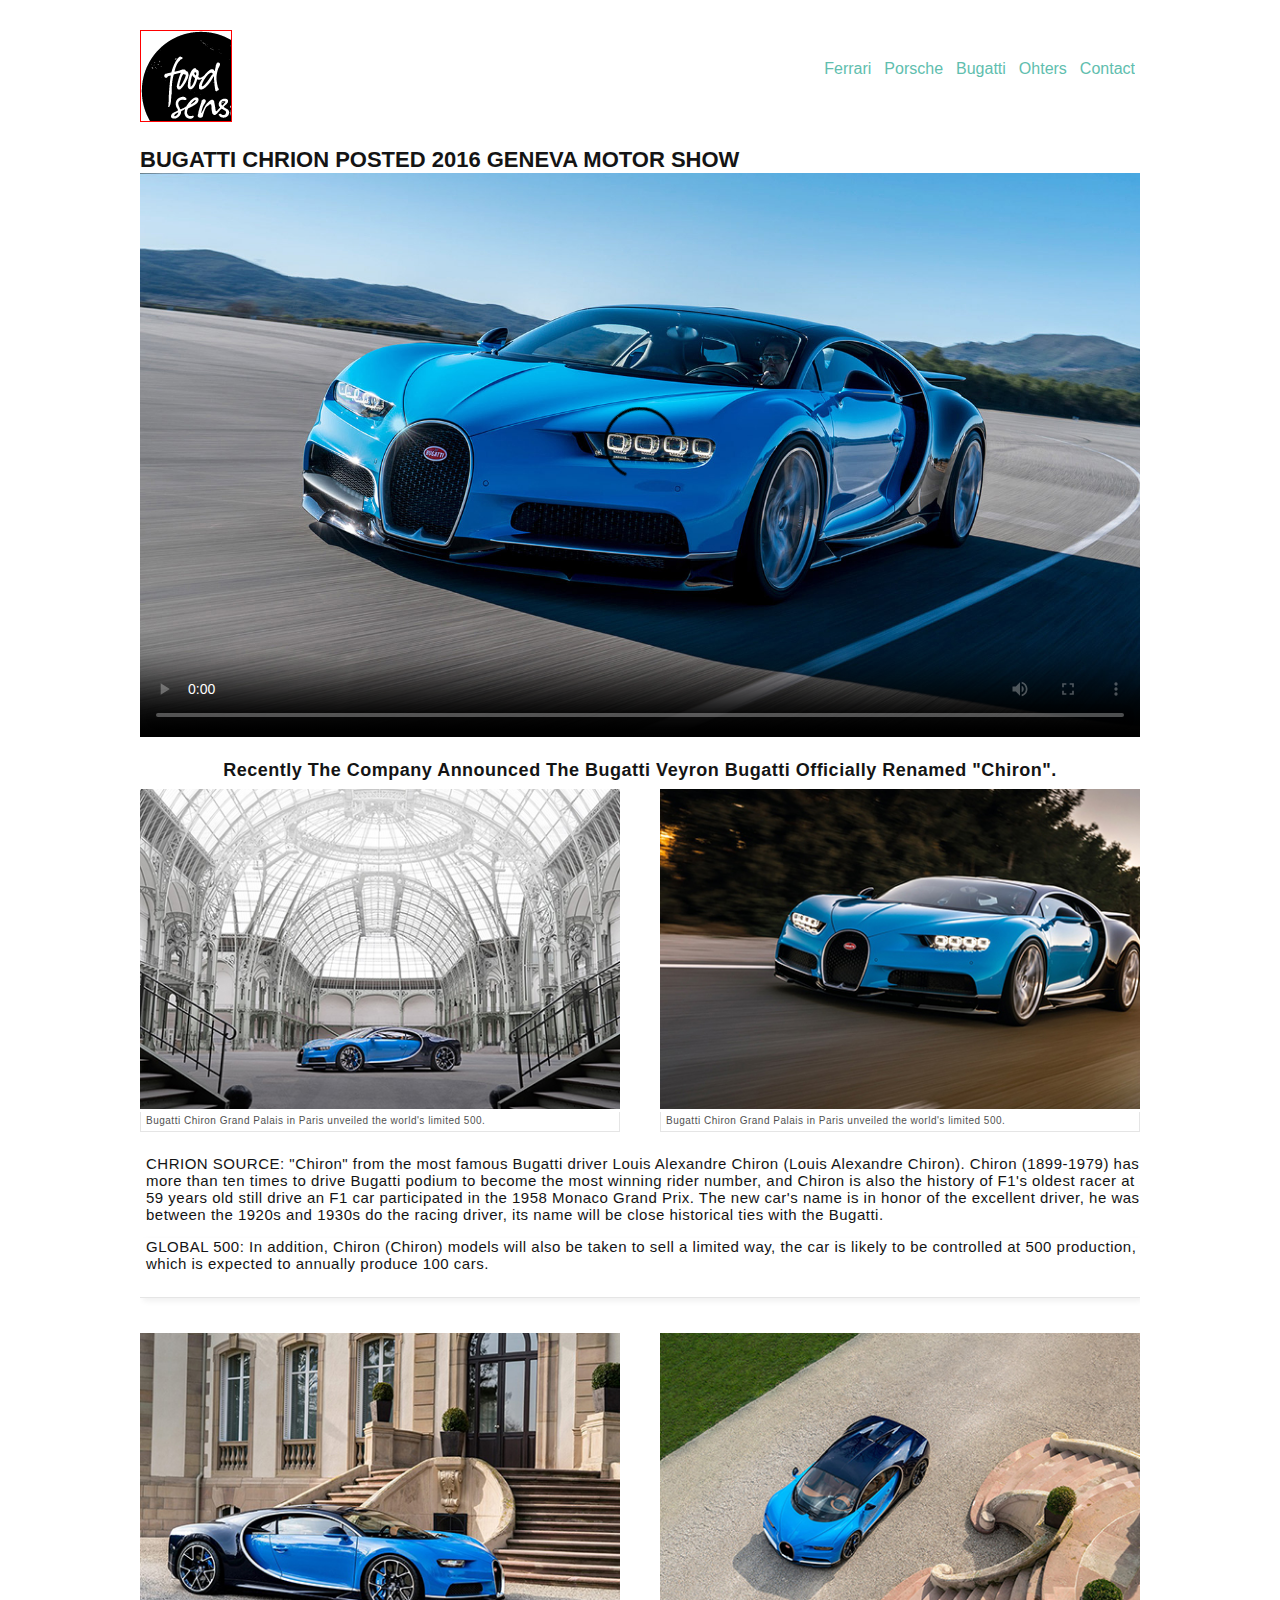
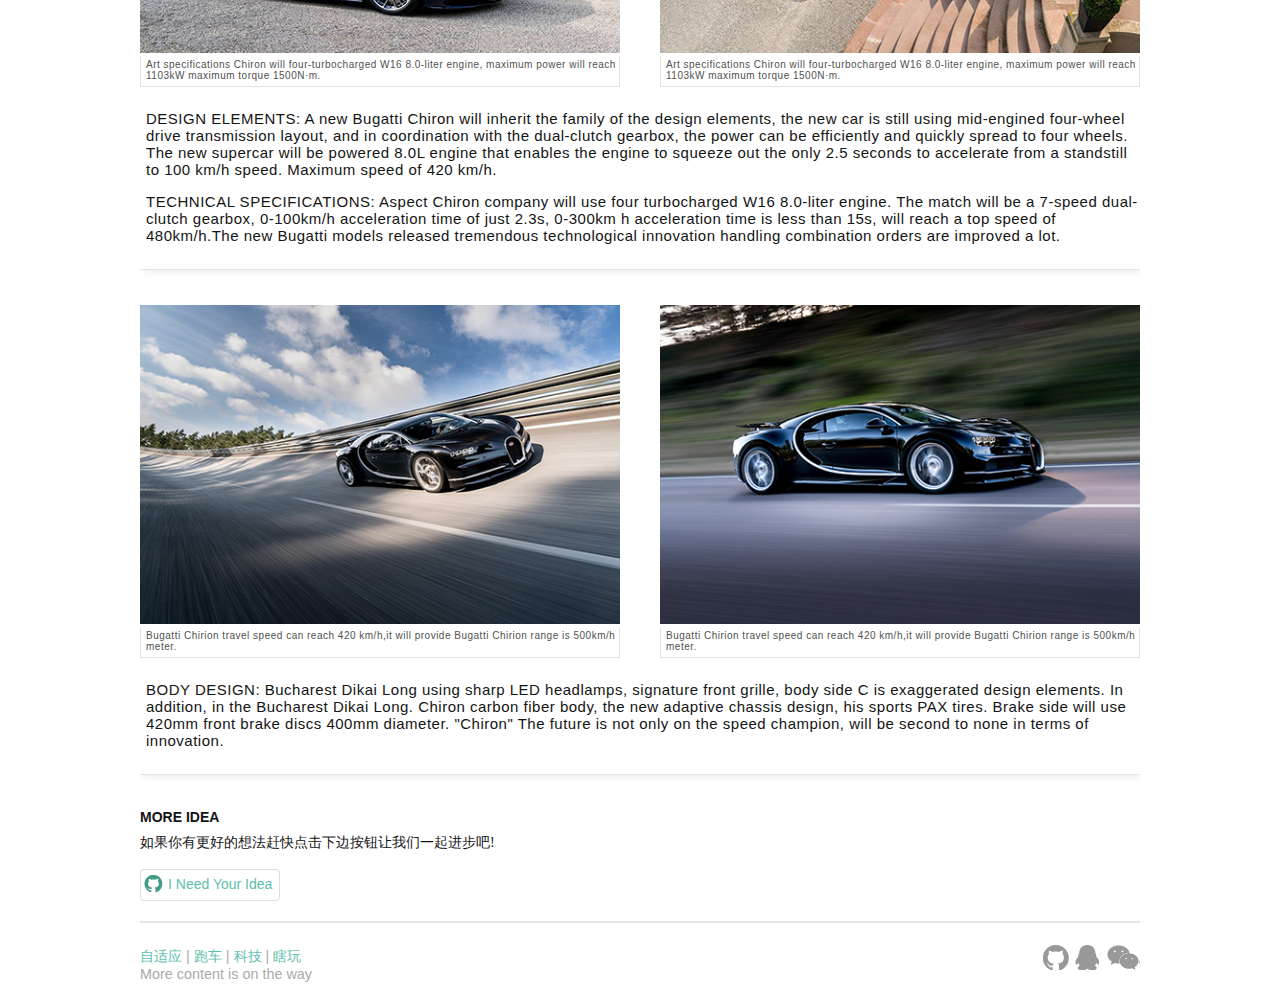
==== commit 45425223: "ok" ====
--- a/page/chrion.html
+++ b/page/chrion.html
@@ -22,7 +22,10 @@
            window.onload=function () {
                navcar();
                var sp=$(".center span");
-               sp.get(0).onclick=showPicture;
+               sp.get(0).onclick=show.shows;
+               //绑定退出事件
+               var quit=$(".quit");
+               quit.get(0).onclick=show.exit;
                Video();
            };
         }else{
--- a/css/pagemain.css
+++ b/css/pagemain.css
@@ -35,6 +35,7 @@
     -webkit-filter: blur(1px);
     -ms-filter: blur(1px);
     filter: blur(1px);
+    transition: all .5s;
 }
 .mask{
     width:100%;
@@ -45,6 +46,7 @@
     background:rgba(60,60,60,.5);
     z-index:10;
     display:none;
+    opacity: 0;
 }
 .quit{
     width:100%;
@@ -59,10 +61,9 @@
     position: absolute;
     width:780px;
     height:470px;
-    transition: all .6s ease;
+    transition: all .5s ease;
     cursor: pointer;
     box-shadow: 0 0  40px 2px #000;
-
 }
 .wrap_inner{
     width:780px;
@@ -70,7 +71,6 @@
     position: absolute;
     perspective: 1000px;
     margin-left:150px;
-   // border:1px solid green;
 }
 .wrap_out{
     width:1100px;
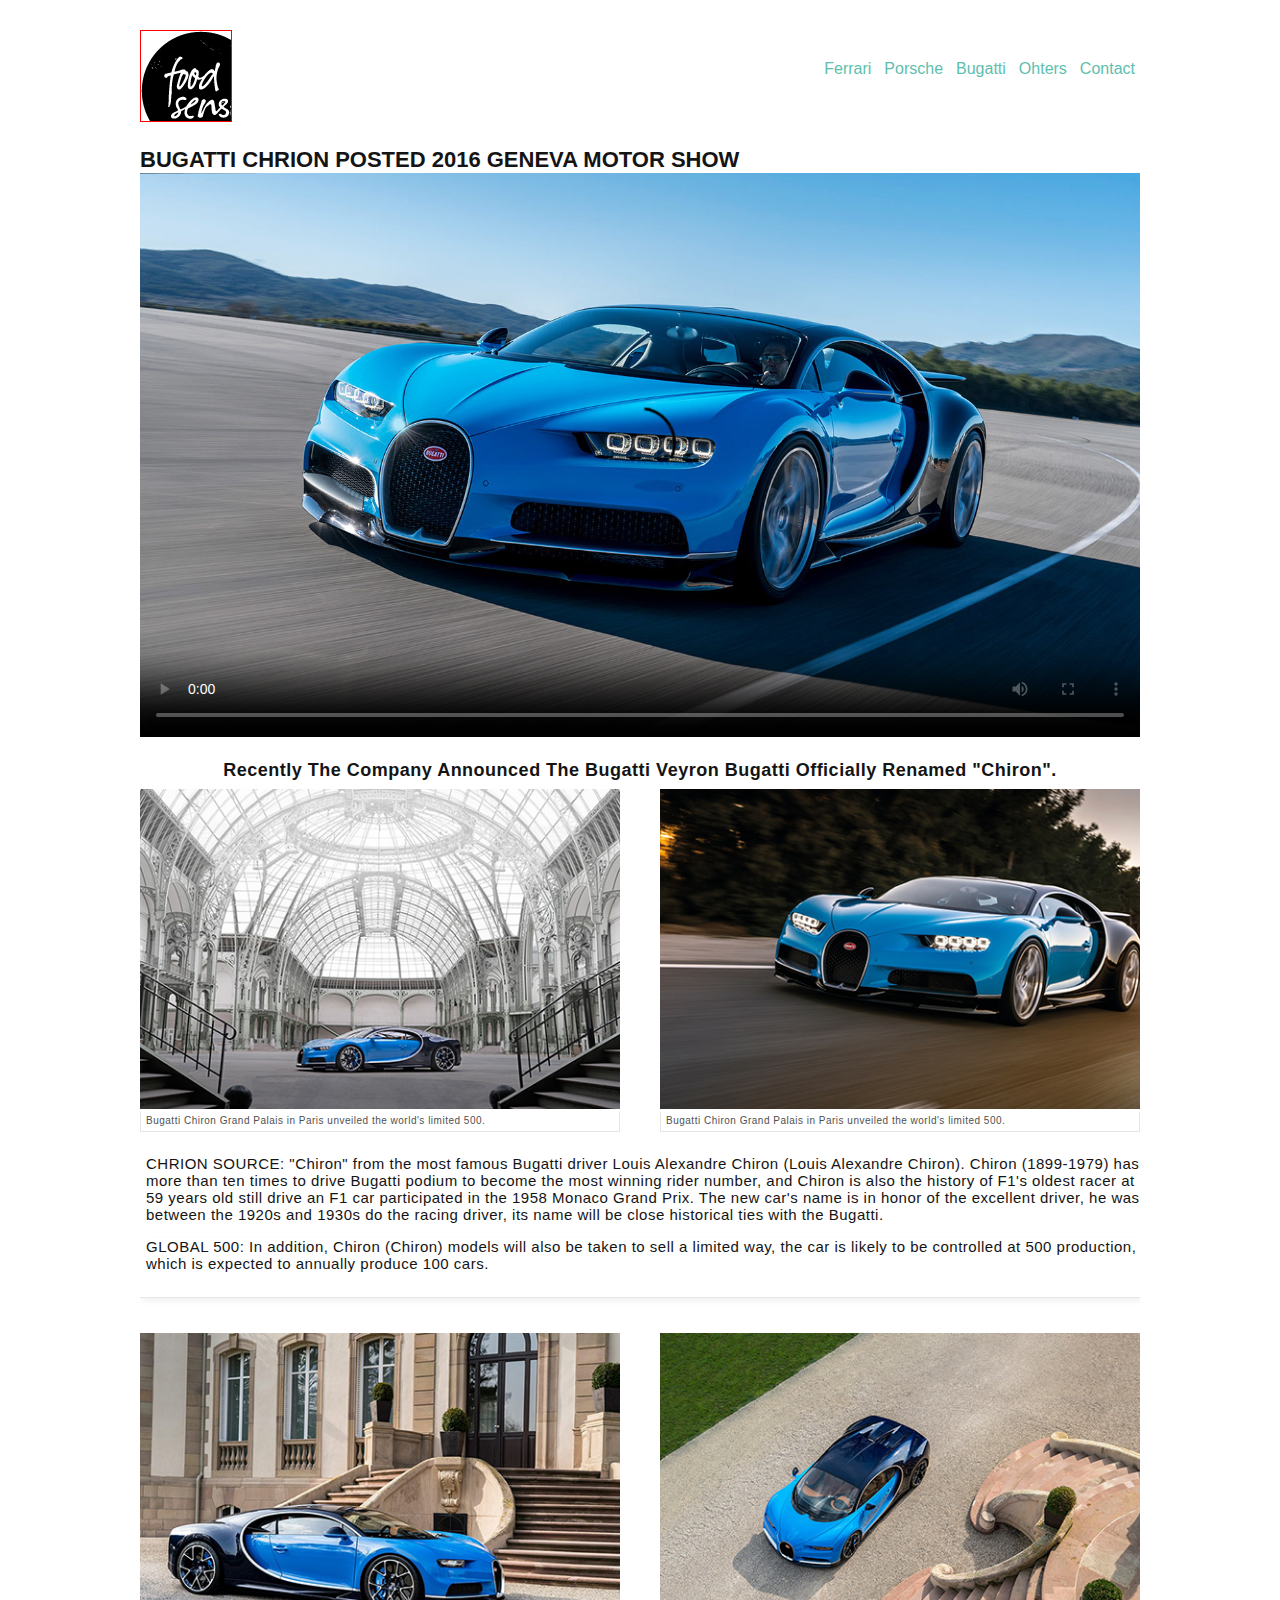
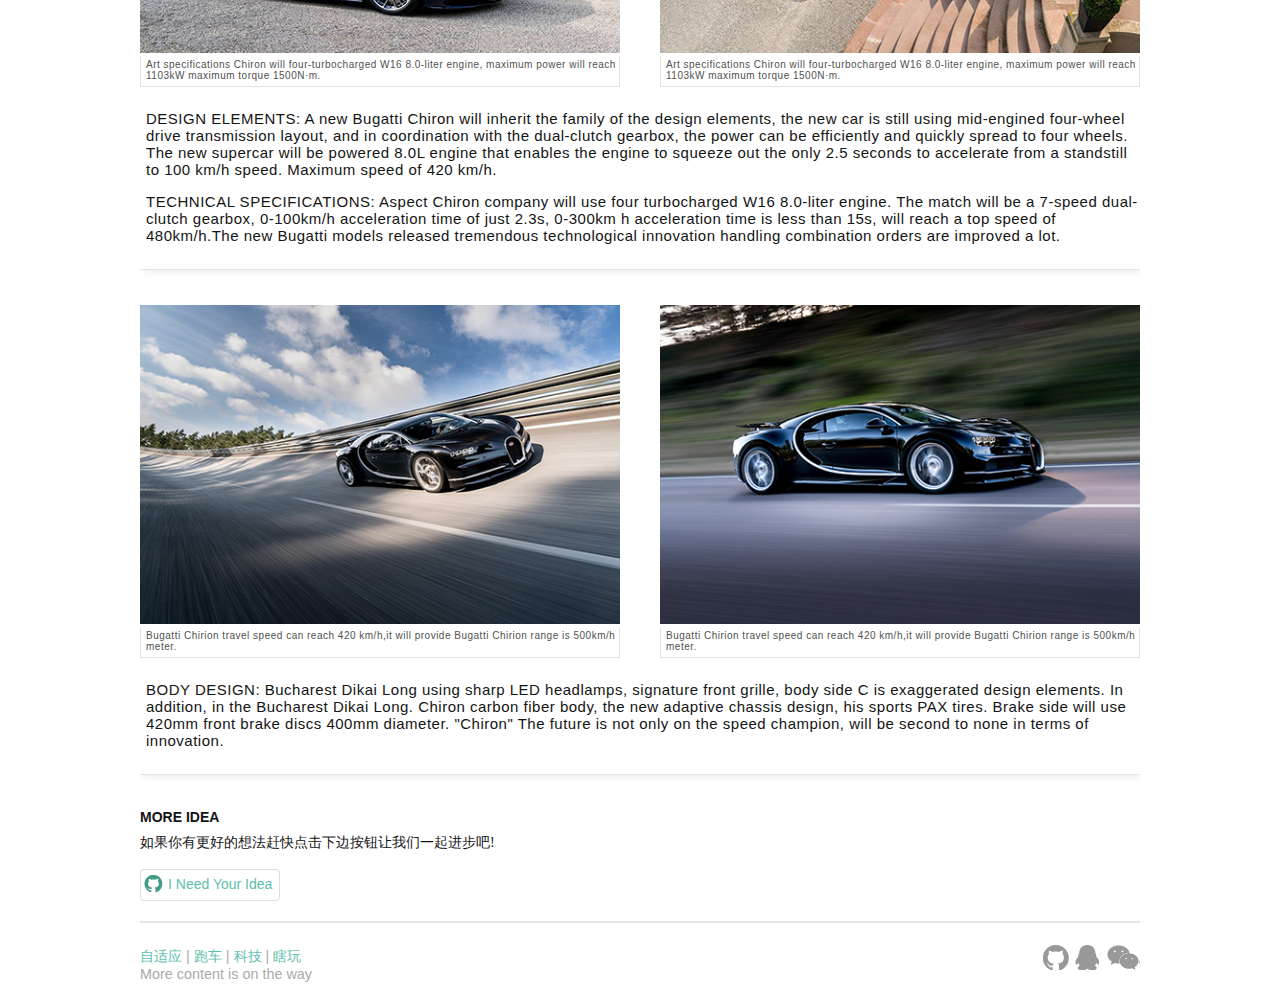
==== commit bf650618: "我拿出那个" ====
--- a/page/chrion.html
+++ b/page/chrion.html
@@ -156,7 +156,7 @@
         <div class="quit"></div>
         <div class="wrap_out">
             <div class="wrap_inner">
-                <div class="wrap_item out">
+                <div class="wrap_item">
                     <img  alt="">
                     <div class="line_t"></div>
                     <div class="line_r"></div>
@@ -164,7 +164,7 @@
                     <div class="line_l"></div>
                     <p>eight</p>
                 </div>
-                <div class="wrap_item middle_left">
+                <div class="wrap_item">
                     <img  alt="">
                     <div class="line_t"></div>
                     <div class="line_r"></div>
@@ -180,7 +180,7 @@
                     <div class="line_l"></div>
                     <p>one</p>
                 </div>
-                <div class="wrap_item middle_right">
+                <div class="wrap_item">
                     <img  alt="">
                     <div class="line_t"></div>
                     <div class="line_r"></div>
@@ -188,7 +188,7 @@
                     <div class="line_l"></div>
                     <p>two</p>
                 </div>
-                <div class="wrap_item out">
+                <div class="wrap_item">
                     <img  alt="">
                     <div class="line_t"></div>
                     <div class="line_r"></div>
@@ -196,7 +196,7 @@
                     <div class="line_l"></div>
                     <p>three</p>
                 </div>
-                <div class="wrap_item out">
+                <div class="wrap_item">
                     <img  alt="">
                     <div class="line_t"></div>
                     <div class="line_r"></div>
@@ -204,7 +204,7 @@
                     <div class="line_l"></div>
                     <p>four</p>
                 </div>
-                <div class="wrap_item out">
+                <div class="wrap_item">
                     <img  alt="">
                     <div class="line_t"></div>
                     <div class="line_r"></div>
@@ -212,7 +212,7 @@
                     <div class="line_l"></div>
                     <p>five</p>
                 </div>
-                <div class="wrap_item out">
+                <div class="wrap_item">
                     <img  alt="">
                     <div class="line_t"></div>
                     <div class="line_r"></div>
@@ -220,7 +220,7 @@
                     <div class="line_l"></div>
                     <p>six</p>
                 </div>
-                <div class="wrap_item out">
+                <div class="wrap_item">
                     <img  alt="">
                     <div class="line_t"></div>
                     <div class="line_r"></div>
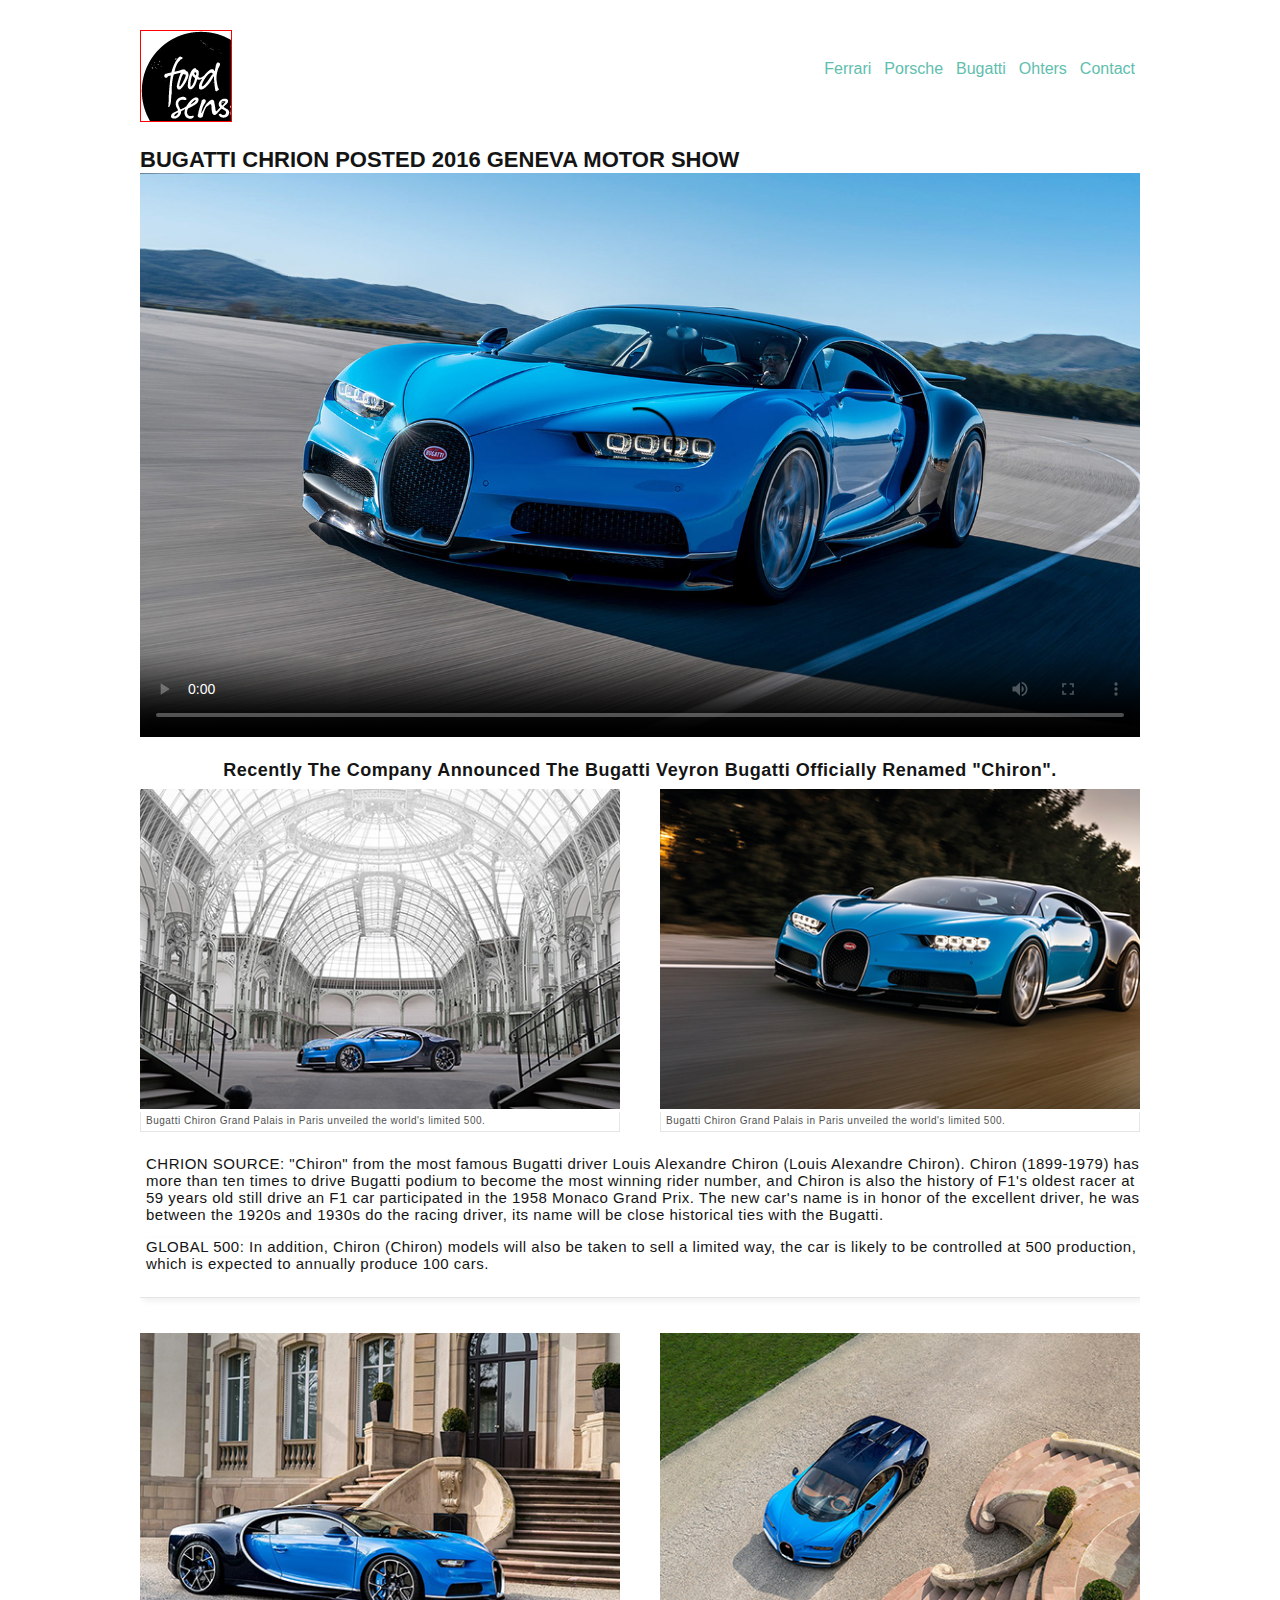
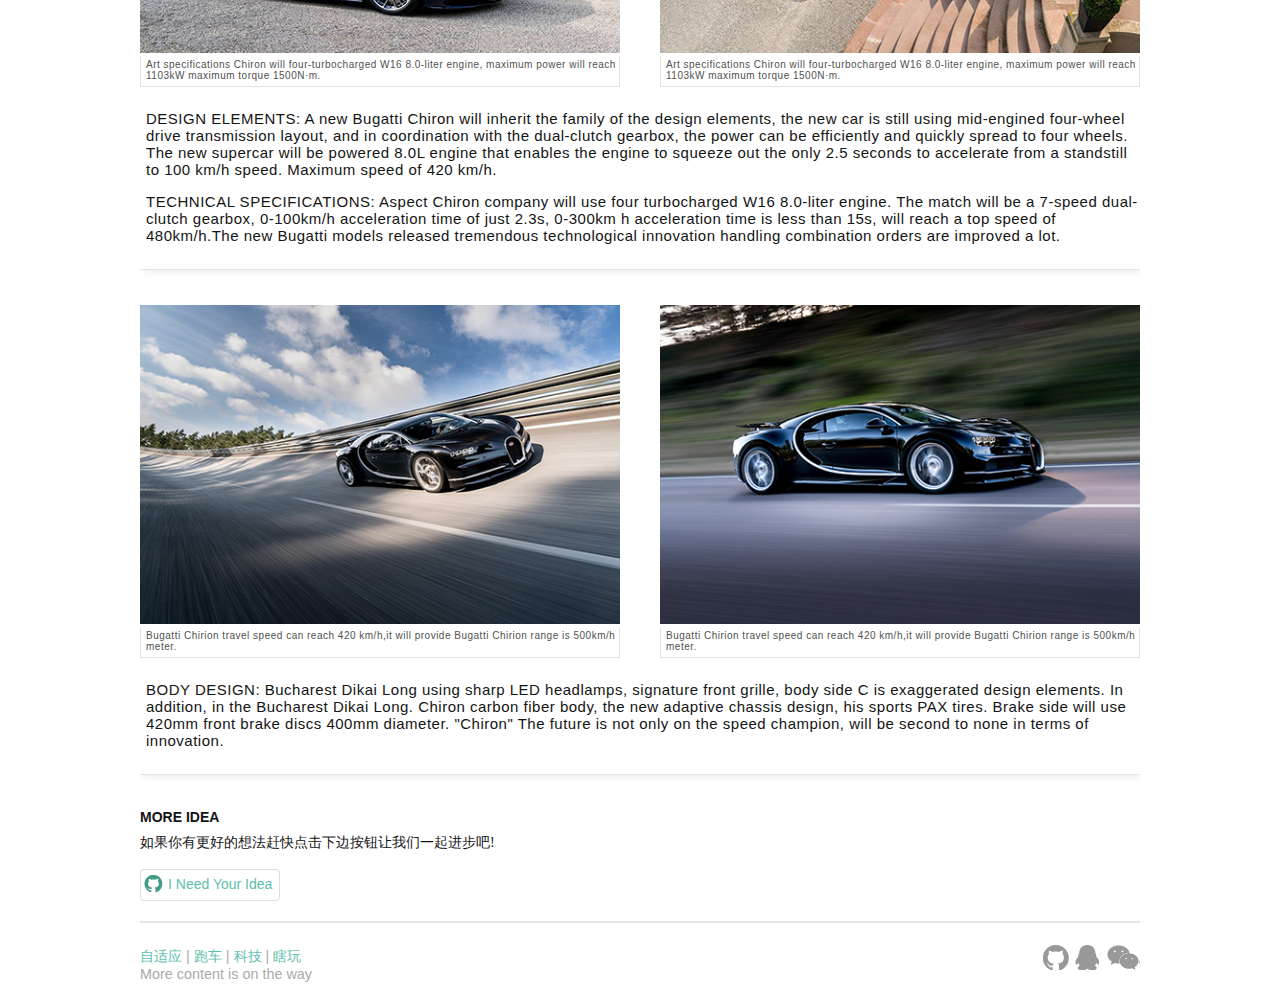
==== commit c7c4e3e9: "ok" ====
--- a/page/chrion.html
+++ b/page/chrion.html
@@ -4,8 +4,6 @@
     <meta charset="UTF-8">
     <meta name="viewport" content="width=device-width, initial-scale=1.0, maximum-scale=1.0, minimum-scale=1.0, user-scalable=no" />
     <title>chrion</title>
-    <link rel="stylesheet" type="text/css" href="../css/main.css"/>
-    <link rel="stylesheet" href="../css/pagemain.css"/>
     <script>
         //判断手机端还是pc端
         var ua = navigator.userAgent;
@@ -14,10 +12,7 @@
         }
         if(ua.indexOf("Windows NT")!=-1||ua.indexOf("Mac OS X 10")!=-1){
             //这是pc端
-            f("head link")[1].insertAdjacentHTML("afterEnd","<link rel='stylesheet' type='text/css' media='screen and (min-width:1300px)' href='../css/pc1.css'/>");
-            f("head link")[2].insertAdjacentHTML("afterEnd","<link rel='stylesheet' type='text/css' media='screen and (min-width:992px) and (max-width:1300px)' href='../css/pc2.css'/>");
-            f("head link")[3].insertAdjacentHTML("afterEnd","<link rel='stylesheet' type='text/css' media='screen and (max-width:992px)' href='../css/pc3.css'/>");
-            f("head link")[4].insertAdjacentHTML("afterEnd","<link rel='stylesheet' type='text/css' href='../css/video.css'/>");
+            f("head title")[0].insertAdjacentHTML("afterEnd","<link rel='stylesheet' type='text/css' href='../css/pc.css'/>");
             //每次点击进度条是会触发canplaythrough 会重复绑定事件所以该为$()初始化绑定;
            window.onload=function () {
                navcar();
@@ -29,10 +24,7 @@
                Video();
            };
         }else{
-            f("head link")[1].insertAdjacentHTML("afterEnd","<link rel='stylesheet' type='text/css' media='screen and (min-width:992px)' href='../css/ipad1.css'/>");
-            f("head link")[2].insertAdjacentHTML("afterEnd","<link rel='stylesheet' type='text/css' media='screen and (min-width:480px) and (max-width:992px)' href='../css/ipad.css'/>");
-            f("head link")[3].insertAdjacentHTML("afterEnd","<link rel='stylesheet' type='text/css' media='screen and (min-width:300px) and (max-width:480px)' href='../css/phone.css'/>");
-            f("head link")[4].insertAdjacentHTML("afterEnd","<link rel='stylesheet' type='text/css' media='screen and (max-width:300px)' href='../css/phone1.css'/>");
+            f("head title")[0].insertAdjacentHTML("afterEnd","<link rel='stylesheet' type='text/css' href='../css/phone.css'/>");
         }
     </script>
 </head>
--- a/css/pc.css
+++ b/css/pc.css
@@ -0,0 +1,1185 @@
+/*********主体css****************/
+body{
+    color: #141414;
+    font: 300 62.5% 'ff-zwo-web',Arial,sans-serif;
+}
+.kuang{
+    margin:0 auto;
+    padding-top:30px;
+    position: relative;
+    overflow: hidden;
+}
+/***********************************/
+/*********************************/
+.content{
+    float: left;
+    overflow: hidden;
+}
+#hide{
+    margin: 0;
+}
+#hide img{
+    visibility: hidden;
+    display: block;
+    max-width:100%;//这个图片也要自适应，解决子元素absolute,父元素自适应
+}
+#picture img{
+    display: block;
+    height:auto;
+}
+#picture{
+    position:relative;
+}
+#picture>div{
+    position: absolute;
+    top:0;
+}
+#picture span{
+    position:absolute;
+    left:0;
+    right:0;
+    margin:0 auto;
+    border:1px solid #fff;
+    display:block;
+    color:#fff;
+    transition:all 240ms linear;
+    border-radius:1px;
+    cursor:pointer;
+    line-height: 24px;
+    width:20%;
+    height:22px;
+}
+/***************************/
+/**********/
+#back{
+    width:25%;
+    height:100%;
+    background: #D9EFEC;
+    position: absolute;
+    left:0;
+}
+.nav_content ul{
+    padding:0;
+    margin:0;
+    list-style: none;
+    width:100%;
+    height:100%;
+    overflow: hidden;
+    position: absolute;
+}
+.nav_content ul li {
+    height:100%;
+    box-sizing: border-box;
+    float: left;
+    width: 25%;
+    cursor: pointer;
+    border-right:1px solid #D3EDE9;
+}
+.nav_content ul li a:hover{
+    color: #34AC98;
+}
+.nav_content{
+    color: #34AC98;
+    background-color:#EFF8F7;
+    text-shadow: 0 1px 0 #FAFDFC;
+    position: relative;
+}
+.nav_content h4{
+    margin-bottom:0;
+}
+
+
+
+
+/********************/
+#middle{
+    border-bottom:1px dashed #ddd;
+    margin-top:30px;
+    margin-bottom:3px;
+}
+#middle h3{
+    text-transform:uppercase;
+    color:#6a6a6a;
+    margin-bottom:5px;
+}
+/******************/
+#bottom{
+    overflow: hidden;
+}
+#bottom .neirong h4{
+    color:#60BEAE;
+    cursor: pointer;
+    transition:all 200ms linear;
+}
+#bottom .neirong h4:hover{
+    color: #f44129;
+}
+.neirong{
+    float:left;
+    position: relative;
+}
+.neirong h4{
+    margin-top: 3px;
+    margin-bottom:5px;
+}
+.neirong p{
+    letter-spacing: .05em;
+}
+.neirong .neirong_ft{
+    text-align: left;
+}
+.neirong>a div span{
+    position:relative;
+    display: block;
+}
+.neirong>a>div{
+    overflow: hidden;
+}
+.neirong>a{
+    border: 1px solid #E5E5E5;
+    display: block;
+}
+.neirong img{
+    width:100%;
+    display: block;
+
+}
+/*********************/
+.footer{
+
+    margin-top:20px;
+    padding-top: 10px;
+    border-top: 2px solid #E5E5E5;
+    color: #AAA;
+    clear: both;
+// position:relative;
+}
+.footer p{
+    font-size:1.2em;
+    float: left;
+}
+.footer p a{
+    color:#60BEAE;
+    font-size:1em;
+    cursor: default;
+}
+.footer ul{
+    float:right;
+    list-style: none;
+}
+.footer ul li{
+    float:left;
+    margin-left:6px;
+}
+.footer ul li a{
+    display: block;
+    width:26px;
+    height:25px;
+    opacity: .4;
+}
+.git{
+    background: url("../img/tubiao.png");
+}
+.qq{
+    background: url("../img/tubiao.png") -58px 0 no-repeat;
+}
+.footer ul li .wechat{
+    width:33px;
+    background: url("../img/tubiao.png") -26px 0 no-repeat;
+}
+.footer ul li a:hover{
+    opacity: .9;
+}
+/************************/
+a{
+    transition:all 200ms linear;
+    color:#60BEAE;
+    text-decoration: none;
+}
+a:hover{
+    color: #f44129;
+}
+.aside a{
+    display: block;
+    width:121px;
+    height:21px;
+    line-height: 21px;
+    border: 1px solid #ddd;
+    border-radius: 4px;
+    padding: 2px 1px 2px 0;
+
+}
+
+/**************媒体查询的css****************************/
+@media screen and (min-width:1300px) {
+    .kuang{
+        width:1200px;
+    }
+    .clear_left{
+        clear:left;
+    }
+    .nav ul li a{
+        font-size: 1.6em;
+    }
+    .content_header h1{
+        font-size:2.6em;
+    }
+    #content .center h3{
+        font-size:2em;
+    }
+    .content_bottom>p{
+        font-size:1.5em;
+    }
+    .content_bottom div p{
+        font-size:.8em;
+    }
+    .center span{
+        font-size:1.4em;
+        font-weight:600;
+        border:1px solid #000;
+        display: block;
+        padding:3px 5px;
+        cursor: pointer;
+    }
+    .center span:hover{
+        color:#666;
+        border-color:#666;
+    }
+    .aside{
+        font-size: 1.2em;
+    }
+    .footer{
+        font-size: 1.2em;
+    }
+    .header{
+        float: left;
+        overflow: hidden;
+        width:18%;
+    }
+    .heading{
+        width: 90px;
+        height: 90px;
+        background: url("../img/food-sense.png") no-repeat 0 0;
+        border:1px solid red;
+        margin-left:20px;
+    }
+    .nav{
+        text-align: left;
+        margin-top:20px;
+        width: 100%
+    }
+    .nav ul{
+        list-style: none;
+        padding:0;
+    }
+    .nav ul li{
+        position:relative;
+        height:32px;
+        line-height:32px;
+        margin-bottom: 18px;
+
+    }
+    .nav ul li img{
+        display:block;
+        margin-top:auto;
+        margin-bottom:auto;
+        top:0;
+        bottom:0;
+        position: absolute;
+        width:33%;
+    }
+    .nav ul li a{
+        display:block;
+        position:absolute;
+        text-align: left;
+        height:32px;
+        left:40%;
+        width:70%;
+
+    }
+
+    /******************/
+    .content{
+        width:80%;
+        margin-bottom: 30px;
+    }
+    .content_header{
+        margin-bottom:-10px;
+    }
+    .content_content .content_img img{
+        max-width: 100%;
+
+    }
+    .xiangxi{
+        color:#777;
+    }
+    .content_img{
+        width:60%;
+    }
+    .content_img1{
+        float: right;
+    }
+    .content_img2{
+        width:100%;
+    }
+    .content_content .xiangxi{
+        border-left:1px solid #aaa;
+        padding-left:20px;
+    }
+    /**************************/
+    /******************/
+    #content .no{
+        display: none;
+    }
+    #content .center .center2{
+        width:60%;
+        float:right;
+    }
+    #content .center span{
+        position: absolute;
+        bottom:10px;
+        letter-spacing: 0;
+    }
+    #content .content_bottom div{
+        width:40%;
+        float:left;
+        padding-right:35px;
+        box-sizing: border-box;
+    }
+    #content .content_bottom>p{
+        float:right;
+        width:60%;
+        font-weight:400;
+        margin-top:0;
+        margin-bottom:35px;
+    }
+    #content .content_bottom p strong{
+        margin-right:5px;
+        font-weight:600;
+
+    }
+    #content .content_bottom div p{
+        margin-top:2px;
+        margin-bottom:3px;
+    }
+    /*************************/
+    .aside{
+        position: absolute;
+        width:140px;
+        margin-top:597px;
+
+    }
+    .aside p{
+        font-family:"微软雅黑 Light","微软雅黑";
+        line-height:25px;
+        margin-bottom:30px;
+    }
+    .aside h4{
+        margin-bottom:0;
+        border-bottom:1px dashed #ddd;
+        padding-bottom:3px;
+        color:#6a6a6a;
+    }
+    .aside a{
+        display: block;
+        width:120px;
+        border: 1px solid #ddd;
+        border-radius: 4px;
+        padding: 4px 2px 5px 0;
+
+    }
+    .aside a:hover{
+        background-color:#EFF8F7;
+    }
+    .aside a span{
+        float:left;
+        width:19px;
+        height:19px;
+        margin:1px 5px 0 3px;
+        background: url("../img/tubiao.png") -83px 0 no-repeat;
+
+
+    }
+}
+@media screen and (min-width:992px) and (max-width:1300px) {
+    .kuang {
+        width: 88%;
+    }
+
+    .clear_left {
+        clear: left;
+    }
+
+    .nav ul li a {
+        font-size: 1.6em;
+    }
+
+    .content_header h1 {
+        font-size: 2.6em;
+    }
+
+    #content .center h3 {
+        font-size: 2em;
+    }
+
+    .content_bottom > p {
+        font-size: 1.5em;
+    }
+
+    .content_bottom div p {
+        font-size: .8em;
+    }
+
+    .center span {
+        font-size: 1.4em;
+        font-weight: 600;
+        border: 1px solid #000;
+        display: block;
+        padding: 3px 5px;
+        cursor: pointer;
+    }
+
+    .center span:hover {
+        color: #666;
+        border-color: #666;
+    }
+
+    .aside {
+        font-size: 1.2em;
+    }
+
+    .footer {
+        font-size: 1.2em;
+    }
+
+    .header {
+        float: left;
+        overflow: hidden;
+        width: 18%;
+    }
+
+    .heading {
+        width: 90px;
+        height: 90px;
+        background: url("../img/food-sense.png") no-repeat 0 0;
+        border: 1px solid red;
+        margin-left: 20px;
+    }
+
+    .nav {
+        text-align: left;
+        margin-top: 20px;
+        width: 100%
+    }
+
+    .nav ul {
+        list-style: none;
+        padding: 0;
+    }
+
+    .nav ul li {
+        position: relative;
+        height: 32px;
+        line-height: 32px;
+        margin-bottom: 18px;
+
+    }
+
+    .nav ul li img {
+        display: block;
+        margin-top: auto;
+        margin-bottom: auto;
+        top: 0;
+        bottom: 0;
+        position: absolute;
+        width: 33%;
+    }
+
+    .nav ul li a {
+        display: block;
+        position: absolute;
+        text-align: left;
+        height: 32px;
+        left: 40%;
+        width: 70%;
+
+    }
+
+    /******************/
+    .content {
+        width: 80%;
+        margin-bottom: 30px;
+    }
+
+    .content_header {
+        margin-bottom: -10px;
+    }
+
+    .content_content .content_img img {
+        max-width: 100%;
+
+    }
+
+    .xiangxi {
+        color: #777;
+    }
+
+    .content_img {
+        width: 60%;
+    }
+
+    .content_img1 {
+        float: right;
+    }
+
+    .content_img2 {
+        width: 100%;
+    }
+
+    .content_content .xiangxi {
+        border-left: 1px solid #aaa;
+        padding-left: 20px;
+    }
+
+    /**************************/
+    /******************/
+    #content .no {
+        display: none;
+    }
+
+    #content .center .center2 {
+        width: 60%;
+        float: right;
+    }
+
+    #content .center span {
+        position: absolute;
+        bottom: 10px;
+        letter-spacing: 0;
+    }
+
+    #content .content_bottom div {
+        width: 40%;
+        float: left;
+        padding-right: 35px;
+        box-sizing: border-box;
+    }
+
+    #content .content_bottom > p {
+        float: right;
+        width: 60%;
+        font-weight: 400;
+        margin-top: 0;
+        margin-bottom: 35px;
+    }
+
+    #content .content_bottom p strong {
+        margin-right: 5px;
+        font-weight: 600;
+
+    }
+
+    #content .content_bottom div p {
+        margin-top: 2px;
+        margin-bottom: 3px;
+    }
+
+    /*************************/
+    .aside {
+        position: absolute;
+        width: 140px;
+        margin-top: 597px;
+
+    }
+
+    .aside p {
+        font-family: "微软雅黑 Light", "微软雅黑";
+        line-height: 25px;
+        margin-bottom: 30px;
+    }
+
+    .aside h4 {
+        margin-bottom: 0;
+        border-bottom: 1px dashed #ddd;
+        padding-bottom: 3px;
+        color: #6a6a6a;
+    }
+
+    .aside a {
+        display: block;
+        width: 120px;
+        border: 1px solid #ddd;
+        border-radius: 4px;
+        padding: 4px 2px 5px 0;
+
+    }
+
+    .aside a:hover {
+        background-color: #EFF8F7;
+    }
+
+    .aside a span {
+        float: left;
+        width: 19px;
+        height: 19px;
+        margin: 1px 5px 0 3px;
+        background: url("../img/tubiao.png") -83px 0 no-repeat;
+
+    }
+}
+@media  screen and (max-width:992px){
+    .kuang{
+        width:890px;
+    }
+    .clear_left{
+        clear:left;
+    }
+    .nav ul li a{
+        font-size: 1.6em;
+    }
+    .content_header h1{
+        font-size:2.6em;
+    }
+    #content .center h3{
+        font-size:2em;
+    }
+    .content_bottom>p{
+        font-size:1.5em;
+    }
+    .content_bottom div p{
+        font-size:.8em;
+    }
+    .center span{
+        font-size:1.4em;
+        font-weight:600;
+        border:1px solid #000;
+        display: block;
+        padding:3px 5px;
+        cursor: pointer;
+    }
+    .center span:hover{
+        color:#666;
+        border-color:#666;
+    }
+    .aside{
+        font-size: 1.2em;
+    }
+    .footer{
+        font-size: 1.2em;
+    }
+    .header{
+        float: left;
+        overflow: hidden;
+        width:18%;
+    }
+    .heading{
+        width: 90px;
+        height: 90px;
+        background: url("../img/food-sense.png") no-repeat 0 0;
+        border:1px solid red;
+        margin-left:20px;
+    }
+    .nav{
+        text-align: left;
+        margin-top:20px;
+        width: 100%
+    }
+    .nav ul{
+        list-style: none;
+        padding:0;
+    }
+    .nav ul li{
+        position:relative;
+        height:32px;
+        line-height:32px;
+        margin-bottom: 18px;
+
+    }
+    .nav ul li img{
+        display:block;
+        margin-top:auto;
+        margin-bottom:auto;
+        top:0;
+        bottom:0;
+        position: absolute;
+        width:33%;
+    }
+    .nav ul li a{
+        display:block;
+        position:absolute;
+        text-align: left;
+        height:32px;
+        left:40%;
+        width:70%;
+
+    }
+
+    /******************/
+    .content{
+        width:80%;
+        margin-bottom: 30px;
+    }
+    .content_header{
+        margin-bottom:-10px;
+    }
+    .content_content .content_img img{
+        max-width: 100%;
+
+    }
+    .xiangxi{
+        color:#777;
+    }
+    .content_img{
+        width:60%;
+    }
+    .content_img1{
+        float: right;
+    }
+    .content_img2{
+        width:100%;
+    }
+    .content_content .xiangxi{
+        border-left:1px solid #aaa;
+        padding-left:20px;
+    }
+    /**************************/
+    /******************/
+    #content .no{
+        display: none;
+    }
+    #content .center .center2{
+        width:60%;
+        float:right;
+    }
+    #content .center span{
+        position: absolute;
+        bottom:10px;
+        letter-spacing: 0;
+    }
+    #content .content_bottom div{
+        width:40%;
+        float:left;
+        padding-right:35px;
+        box-sizing: border-box;
+    }
+    #content .content_bottom>p{
+        float:right;
+        width:60%;
+        font-weight:400;
+        margin-top:0;
+        margin-bottom:35px;
+    }
+    #content .content_bottom p strong{
+        margin-right:5px;
+        font-weight:600;
+
+    }
+    #content .content_bottom div p{
+        margin-top:2px;
+        margin-bottom:3px;
+    }
+    /*************************/
+    .aside{
+        position: absolute;
+        width:140px;
+        margin-top:597px;
+
+    }
+    .aside p{
+        font-family:"微软雅黑 Light","微软雅黑";
+        line-height:25px;
+        margin-bottom:30px;
+    }
+    .aside h4{
+        margin-bottom:0;
+        border-bottom:1px dashed #ddd;
+        padding-bottom:3px;
+        color:#6a6a6a;
+    }
+    .aside a{
+        display: block;
+        width:120px;
+        border: 1px solid #ddd;
+        border-radius: 4px;
+        padding: 4px 2px 5px 0;
+
+    }
+    .aside a:hover{
+        background-color:#EFF8F7;
+    }
+    .aside a span{
+        float:left;
+        width:19px;
+        height:19px;
+        margin:1px 5px 0 3px;
+        background: url("../img/tubiao.png") -83px 0 no-repeat;
+
+    }
+}
+/****************video的css**************************/
+#player{
+    width:100%;
+    margin:20px auto 0;
+    position:relative;
+    cursor: pointer;
+}
+#pause_on{
+    position: absolute;
+    width:80px;
+    height:80px;
+    margin:22% auto;
+    left:0;
+    right:0;
+    z-index:10;
+    background:rgba(20, 20, 20, 0.6);
+}
+#pause_on span{
+    display: block;
+    margin-top:30%;
+    margin-left:34%;
+    width:40%;
+    height:40%;
+    background:url(../img/pause_big.png)  no-repeat;
+}
+#poster_on{
+    position: absolute;
+    z-index:9;
+    display: none;
+    width: 100%;
+}
+#poster_on img{
+
+    max-width:100%;
+
+}
+#control{
+//display: none;
+    position:absolute;
+    bottom:15px;
+    background-color: rgba(20, 20, 20, 0.45);
+    height:40px;
+    left:0;
+    width:98%;
+    margin-left:1%;
+    cursor: default;
+    display: none;
+    opacity: 0;
+    -moz-user-select:none
+}
+#control .neirong{
+    margin:0;
+    vertical-align: middle;
+    width:100%;
+}
+
+#buttons{
+    cursor: pointer;
+    margin-top:10px;
+    float:left;
+    margin-left:20px;
+    margin-right:20px;
+}
+#bar_parent .bar{
+    margin-top:8px;
+    width:100%;
+    height:2px;
+    background:#eee;
+    position: relative;
+}
+#bar_parent{
+    float:left;
+    border:1px solid transparent;
+    width:55%;
+    height:14px;
+    margin:9px 10px 0 10px;
+    cursor:pointer;
+    position: relative;
+    overflow: visible;
+
+}
+#bar_parent .progress{
+    width:0;
+    height:100%;
+    background-color: #0087c3;
+    position: absolute;
+    z-index:10;
+}
+#bar_parent .buffer{
+    width:10%;
+    height:100%;
+    background-color: #aaa;
+    position: absolute;
+
+}
+#time_all{
+    float:left;
+    margin-top:10px;
+    color:#999;
+    font-size: 16px;
+}
+#voice{
+    float:right;
+    margin-left:20px;
+    width:15%;
+}
+#time_now{
+    font-size: 14px;
+    color:#fff;
+    float:left;
+    margin-top:10px;
+}
+#voice .volume{
+    cursor: pointer;
+    margin-top:10px;
+    width:22px;
+    height:19px;
+    background:url(../img/icon.png) -59px 0 no-repeat;
+}
+#tops{
+    z-index:99;
+    position:absolute;
+    width:100%;
+    height:16px;
+    cursor:pointer;
+}
+#voice .voice_bar_parent{
+    margin-left:10px;
+    margin-top:12px;
+    height:16px;
+    overflow:visible;
+    position:relative;
+    width:70%;
+}
+#voice .voice_bar{
+    margin-top:7px;
+    height:2px;
+    background:#aaa;
+    width:100%;
+}
+#voice .voice_progress{
+    height:100%;
+    width:50%;
+    background:#0087c3;
+}
+#voice div{
+    float:left;
+}
+#voice .cicle{
+    display:block;
+    position:absolute;
+    top:3px;
+    left:50%;
+    width:10px;
+    height:10px;
+    cursor:pointer;
+    background:url(../img/cicle.png);
+}
+#fullscreen{
+    cursor: pointer;
+    float:right;
+    margin-right:20px;
+    margin-top:11px;
+    margin-left:20px;
+}
+#buttons .btn{
+    display:block;
+    height:20px;
+    width:14px;
+    background:url(../img/icon.png);
+}
+#fullscreen .screen_btn{
+
+    display:block;
+    height:20px;
+    width:20px;
+    background:url(../img/icon.png) no-repeat -151px 0;
+}
+/****************次页面主体css****************/
+#content{
+    letter-spacing: 0.05em;
+}
+
+.content_header h1{
+    text-transform: uppercase;
+    margin-bottom:0;
+}
+#content .center {
+    overflow: hidden;
+    position: relative;
+    margin-bottom:10px;
+}
+#content .center h3{
+    margin-bottom:10px;
+    text-transform: capitalize;
+    line-height: 24px;
+}
+#content .content_bottom img{
+    max-width: 100%;
+    display: block;
+}
+#content .content_bottom div p{
+    color:#505050;
+}
+body{
+    position: relative;
+    margin:0;
+}
+.blur{
+    -webkit-filter: blur(1px);
+    -ms-filter: blur(1px);
+    filter: blur(1px);
+    transition: all .5s;
+}
+.mask{
+    width:100%;
+    height:100%;
+    position: absolute;
+    top:0;
+    left:0;
+    background:rgba(60,60,60,.5);
+    z-index:10;
+    display:none;
+    opacity: 0;
+}
+.quit{
+    width:100%;
+    height:100%;
+    position: absolute;
+    z-index:11;
+}
+.wrap_item img{
+    width: 780px;
+}
+.wrap_item{
+    position: absolute;
+    width:780px;
+    height:470px;
+    transition: all .5s ease;
+    cursor: pointer;
+    box-shadow: 0 0  40px 2px #000;
+}
+.wrap_inner{
+    width:780px;
+    height:470px;
+    position: absolute;
+    perspective: 1000px;
+    margin-left:150px;
+}
+.wrap_out{
+    width:1100px;
+    height:470px;
+    position: fixed;
+    margin:80px auto;
+    left:0;
+    right:0;
+    z-index: 12;
+}
+
+/**************/
+.show{
+    z-index:5;
+    transform: rotateY(0deg) translateX(0) translateZ(0px);
+    -webkit-transform: rotateY(0deg) translateX(0) translateZ(0px);
+    -moz-transform: rotateY(0deg) translateX(0) translateZ(0px);
+    -o-transform: rotateY(0deg) translateX(0) translateZ(0px);
+}
+.middle_left{
+    z-index: 3;
+    -webkit-transform: rotateY(40deg) translateX(-200px) translateZ(-300px) scale(0.6);
+    -moz-transform: rotateY(40deg) translateX(-200px) translateZ(-300px) scale(0.6);
+    -o-transform: rotateY(40deg) translateX(-200px) translateZ(-300px) scale(0.6);
+}
+.middle_right{
+    z-index: 3;
+    -webkit-transform: rotateY(-40deg) translateX(200px) translateZ(-300px) scale(0.6);
+    -moz-transform: rotateY(-40deg) translateX(200px) translateZ(-300px) scale(0.6);
+    -o-transform: rotateY(-40deg) translateX(200px) translateZ(-300px) scale(0.6);
+
+}
+.out{
+    z-index: -1;
+    opacity: 0!important;
+    transform: rotateY(0deg) translateX(0) translateZ(0px) scale(0.6);
+    -webkit-transform: rotateY(0deg) translateX(0) translateZ(0px) scale(0.6);
+    -moz-transform: rotateY(0deg) translateX(0) translateZ(0px) scale(0.6);
+    -o-transform: rotateY(0deg) translateX(0) translateZ(0px) scale(0.6);
+}
+.wrap_out .show p{
+    height:20px;
+    transition: all .2s 1.2s;
+}
+.wrap_out p{
+
+    height:0;
+    display: block;
+    position: absolute;
+    z-index:20;
+    bottom:0;
+    right:20px;
+    font-size: 20px;
+    font-weight: bold;
+    color:#fff;
+    overflow: hidden;
+//border:1px solid red;
+    text-transform: uppercase;
+}
+
+/*************/
+.wrap_inner .wrap_item div{
+    background:#fff;
+    position: absolute;
+}
+.wrap_inner .show .line_b{
+    width:760px;
+    transition: all .2s .4s;
+    -webkit-transition: all .2s .4s;
+    -moz-transition: all .2s .4s;
+    -o-transition: all .2s .4s
+}
+.wrap_inner .show .line_l{
+    height:450px;
+    transition: all .2s .6s;
+    -webkit-transition: all .2s .6s;
+    -moz-transition: all .2s .6s;
+    -o-transition: all .2s .6s
+}
+.wrap_inner .show .line_t{
+    width:760px;
+    transition: all .2s .8s;
+    -webkit-transition: all .2s .8s;
+    -moz-transition: all .2s .8s;
+    -o-transition: all .2s .8s
+}
+.wrap_inner .show .line_r{
+    height:450px;
+    transition: all .2s 1s;
+    -webkit-transition: all .2s 1s;
+    -moz-transition: all .2s 1s;
+    -o-transition: all .2s 1s
+}
+.line_t{
+    height:1px;
+    top:10px;
+    width:0;
+    left:10px;
+}
+
+.line_r{
+    width:1px;
+    right:10px;
+    top:10px;
+    height:0;
+}
+.line_b{
+    height:1px;
+    bottom:10px;
+    width:0;
+    right:10px;
+}
+.line_l{
+    width:1px;
+    left:10px;
+    bottom:10px;
+    height:0;
+
+}--- a/css/phone.css
+++ b/css/phone.css
@@ -1,151 +1,991 @@
-
+/*********主体css****************/
+body{
+    color: #141414;
+    font: 300 62.5% 'ff-zwo-web',Arial,sans-serif;
+}
 .kuang{
+    margin:0 auto;
+    padding-top:30px;
+    position: relative;
+    overflow: hidden;
+}
+/***********************************/
+/*********************************/
+.content{
+    float: left;
+    overflow: hidden;
+}
+#hide{
+    margin: 0;
+}
+#hide img{
+    visibility: hidden;
+    display: block;
+    max-width:100%;//这个图片也要自适应，解决子元素absolute,父元素自适应
+}
+#picture img{
+    display: block;
+    height:auto;
+}
+#picture{
+    position:relative;
+}
+#picture>div{
+    position: absolute;
+    top:0;
+}
+#picture span{
+    position:absolute;
+    left:0;
+    right:0;
+    margin:0 auto;
+    border:1px solid #fff;
+    display:block;
+    color:#fff;
+    transition:all 240ms linear;
+    border-radius:1px;
+    cursor:pointer;
+    line-height: 24px;
+    width:20%;
+    height:22px;
+}
+/***************************/
+/**********/
+#back{
+    width:25%;
+    height:100%;
+    background: #D9EFEC;
+    position: absolute;
+    left:0;
+}
+.nav_content ul{
+    padding:0;
+    margin:0;
+    list-style: none;
     width:100%;
-}
-.nav ul li a{
-    font-size: 1.4em;
-}
-.content_header h1{
-    font-size:1.6em;
-    line-height: 20px;
-}
-#content .center h3{
-    font-size:1.4em;
-}
-.content_bottom>p{
-    font-size:1.5em;
-}
-.content_bottom div p{
+    height:100%;
+    overflow: hidden;
+    position: absolute;
+}
+.nav_content ul li {
+    height:100%;
+    box-sizing: border-box;
+    float: left;
+    width: 25%;
+    cursor: pointer;
+    border-right:1px solid #D3EDE9;
+}
+.nav_content ul li a:hover{
+    color: #34AC98;
+}
+.nav_content{
+    color: #34AC98;
+    background-color:#EFF8F7;
+    text-shadow: 0 1px 0 #FAFDFC;
+    position: relative;
+}
+.nav_content h4{
+    margin-bottom:0;
+}
+
+
+
+
+/********************/
+#middle{
+    border-bottom:1px dashed #ddd;
+    margin-top:30px;
+    margin-bottom:3px;
+}
+#middle h3{
+    text-transform:uppercase;
+    color:#6a6a6a;
+    margin-bottom:5px;
+}
+/******************/
+#bottom{
+    overflow: hidden;
+}
+#bottom .neirong h4{
+    color:#60BEAE;
+    cursor: pointer;
+    transition:all 200ms linear;
+}
+#bottom .neirong h4:hover{
+    color: #f44129;
+}
+.neirong{
+    float:left;
+    position: relative;
+}
+.neirong h4{
+    margin-top: 3px;
+    margin-bottom:5px;
+}
+.neirong p{
+    letter-spacing: .05em;
+}
+.neirong .neirong_ft{
+    text-align: left;
+}
+.neirong>a div span{
+    position:relative;
+    display: block;
+}
+.neirong>a>div{
+    overflow: hidden;
+}
+.neirong>a{
+    border: 1px solid #E5E5E5;
+    display: block;
+}
+.neirong img{
+    width:100%;
+    display: block;
+
+}
+/*********************/
+.footer{
+
+    margin-top:20px;
+    padding-top: 10px;
+    border-top: 2px solid #E5E5E5;
+    color: #AAA;
+    clear: both;
+// position:relative;
+}
+.footer p{
+    font-size:1.2em;
+    float: left;
+}
+.footer p a{
+    color:#60BEAE;
     font-size:1em;
-}
-.aside{
-    font-size: 1.4em;
-}
-.aside p{
-    font-size: .9em;
-}
-.footer
-.header{
-    overflow: hidden;
-    width:100%;
-    margin-bottom:10px;
-    height:130px;
-    position: relative;
-}
-.heading{
-    height: 90px;
-    width:90px;
-    background: url("../img/food-sense.png") no-repeat 0 0;
-    margin:40px auto 0px;
-    padding-top:20px;
-}
-
-.nav{
-    position: absolute;
-    width:90%;
-    top:0;
-    left:5%;
-    padding-bottom:13px;
-    border-bottom: 1px solid #E5E5E5;
-    box-shadow: 0 1px 0 #F5F5F5;
-
-}
-.nav ul{
+    cursor: default;
+}
+.footer ul{
+    float:right;
     list-style: none;
-    padding:0;
-    margin: 0;
-    overflow: hidden;
-}
-.nav ul li{
-    float: left;
-    width:20%;
-}
-.nav ul li img{
-    display: none;
-}
-.nav ul li a{
+}
+.footer ul li{
+    float:left;
+    margin-left:6px;
+}
+.footer ul li a{
     display: block;
-    text-align: center;
-}
-/****************/
-.content_header .meta{
-    display: none;
-}
-.content_header h1{
-    text-align: center;
-}
-#content{
-    margin:0 auto;
-}
-#content .no{
-    display: none;
-}
-#content .center{
-    margin-bottom:0px;
-}
-#content .center span{
-    display: none;
-}
-#content .center2 h3{
-    margin-bottom:0;
-    line-height: 15px;
-    text-align: center;
-}
-#content .content_bottom div p{
-    border: 1px solid #E5E5E5;
-    border-top:transparent;
-    padding-bottom: 5px;
-    margin-top:3px;
-    margin-bottom:3px;
-    padding-top:3px;
-    padding-left:5px;
-}
-#content .content_bottom  .last_p{
-    border-bottom: 1px solid #E5E5E5;
-    box-shadow: 3px 3px 6px #F0F0F0;
-    padding-bottom:10px;
-}
-#content .content_bottom div{
-    padding-left:5%;
-    padding-right:5%;
-    margin-top:25px;
-}
-#content .content_bottom .content_bottom_first{
-    margin-top:5px;
-}
-#content .center{
-    padding-left:5%;
-    padding-right:5%;
-}
-#content .content_bottom p{
-    padding-left:5%;
-    padding-right:5%;
-}
-.aside{
-    padding-left:5%;
-}
-.aside h4{
-    margin-bottom: 5px;
-}
-.aside p{
-    font-family:"微软雅黑 Light","微软雅黑";
-    line-height:25px;
-    margin-top:0;
+    width:26px;
+    height:25px;
+    opacity: .4;
+}
+.git{
+    background: url("../img/tubiao.png");
+}
+.qq{
+    background: url("../img/tubiao.png") -58px 0 no-repeat;
+}
+.footer ul li .wechat{
+    width:33px;
+    background: url("../img/tubiao.png") -26px 0 no-repeat;
+}
+.footer ul li a:hover{
+    opacity: .9;
+}
+/************************/
+a{
+    transition:all 200ms linear;
+    color:#60BEAE;
+    text-decoration: none;
+}
+a:hover{
+    color: #f44129;
 }
 .aside a{
     display: block;
-    width:136px;
+    width:121px;
+    height:21px;
+    line-height: 21px;
     border: 1px solid #ddd;
     border-radius: 4px;
-    padding: 4px 2px 5px 0;
-}
-.aside a:hover{
-    background-color:#EFF8F7;
-}
-.aside a span {
-    float: left;
-    width: 19px;
-    height: 19px;
-    margin: 1px 5px 0 3px;
-    background: url("../img/tubiao.png") -83px 0 no-repeat;
-}
+    padding: 2px 1px 2px 0;
+
+}
+/****************次页面主体css****************/
+#content{
+    letter-spacing: 0.05em;
+}
+
+.content_header h1{
+    text-transform: uppercase;
+    margin-bottom:0;
+}
+#content .center {
+    overflow: hidden;
+    position: relative;
+    margin-bottom:10px;
+}
+#content .center h3{
+    margin-bottom:10px;
+    text-transform: capitalize;
+    line-height: 24px;
+}
+#content .content_bottom img{
+    max-width: 100%;
+    display: block;
+}
+#content .content_bottom div p{
+    color:#505050;
+}
+body{
+    position: relative;
+    margin:0;
+}
+.blur{
+    -webkit-filter: blur(1px);
+    -ms-filter: blur(1px);
+    filter: blur(1px);
+    transition: all .5s;
+}
+.mask{
+    width:100%;
+    height:100%;
+    position: absolute;
+    top:0;
+    left:0;
+    background:rgba(60,60,60,.5);
+    z-index:10;
+    display:none;
+    opacity: 0;
+}
+.quit{
+    width:100%;
+    height:100%;
+    position: absolute;
+    z-index:11;
+}
+.wrap_item img{
+    width: 780px;
+}
+.wrap_item{
+    position: absolute;
+    width:780px;
+    height:470px;
+    transition: all .5s ease;
+    cursor: pointer;
+    box-shadow: 0 0  40px 2px #000;
+}
+.wrap_inner{
+    width:780px;
+    height:470px;
+    position: absolute;
+    perspective: 1000px;
+    margin-left:150px;
+}
+.wrap_out{
+    width:1100px;
+    height:470px;
+    position: fixed;
+    margin:80px auto;
+    left:0;
+    right:0;
+    z-index: 12;
+}
+
+/**************/
+.show{
+    z-index:5;
+    transform: rotateY(0deg) translateX(0) translateZ(0px);
+    -webkit-transform: rotateY(0deg) translateX(0) translateZ(0px);
+    -moz-transform: rotateY(0deg) translateX(0) translateZ(0px);
+    -o-transform: rotateY(0deg) translateX(0) translateZ(0px);
+}
+.middle_left{
+    z-index: 3;
+    -webkit-transform: rotateY(40deg) translateX(-200px) translateZ(-300px) scale(0.6);
+    -moz-transform: rotateY(40deg) translateX(-200px) translateZ(-300px) scale(0.6);
+    -o-transform: rotateY(40deg) translateX(-200px) translateZ(-300px) scale(0.6);
+}
+.middle_right{
+    z-index: 3;
+    -webkit-transform: rotateY(-40deg) translateX(200px) translateZ(-300px) scale(0.6);
+    -moz-transform: rotateY(-40deg) translateX(200px) translateZ(-300px) scale(0.6);
+    -o-transform: rotateY(-40deg) translateX(200px) translateZ(-300px) scale(0.6);
+
+}
+.out{
+    z-index: -1;
+    opacity: 0!important;
+    transform: rotateY(0deg) translateX(0) translateZ(0px) scale(0.6);
+    -webkit-transform: rotateY(0deg) translateX(0) translateZ(0px) scale(0.6);
+    -moz-transform: rotateY(0deg) translateX(0) translateZ(0px) scale(0.6);
+    -o-transform: rotateY(0deg) translateX(0) translateZ(0px) scale(0.6);
+}
+.wrap_out .show p{
+    height:20px;
+    transition: all .2s 1.2s;
+}
+.wrap_out p{
+
+    height:0;
+    display: block;
+    position: absolute;
+    z-index:20;
+    bottom:0;
+    right:20px;
+    font-size: 20px;
+    font-weight: bold;
+    color:#fff;
+    overflow: hidden;
+//border:1px solid red;
+    text-transform: uppercase;
+}
+
+/*************/
+.wrap_inner .wrap_item div{
+    background:#fff;
+    position: absolute;
+}
+.wrap_inner .show .line_b{
+    width:760px;
+    transition: all .2s .4s;
+    -webkit-transition: all .2s .4s;
+    -moz-transition: all .2s .4s;
+    -o-transition: all .2s .4s
+}
+.wrap_inner .show .line_l{
+    height:450px;
+    transition: all .2s .6s;
+    -webkit-transition: all .2s .6s;
+    -moz-transition: all .2s .6s;
+    -o-transition: all .2s .6s
+}
+.wrap_inner .show .line_t{
+    width:760px;
+    transition: all .2s .8s;
+    -webkit-transition: all .2s .8s;
+    -moz-transition: all .2s .8s;
+    -o-transition: all .2s .8s
+}
+.wrap_inner .show .line_r{
+    height:450px;
+    transition: all .2s 1s;
+    -webkit-transition: all .2s 1s;
+    -moz-transition: all .2s 1s;
+    -o-transition: all .2s 1s
+}
+.line_t{
+    height:1px;
+    top:10px;
+    width:0;
+    left:10px;
+}
+
+.line_r{
+    width:1px;
+    right:10px;
+    top:10px;
+    height:0;
+}
+.line_b{
+    height:1px;
+    bottom:10px;
+    width:0;
+    right:10px;
+}
+.line_l {
+    width: 1px;
+    left: 10px;
+    bottom: 10px;
+    height: 0;
+
+}
+@media screen and (min-width:992px) {
+    .kuang{
+        width:1000px;
+    }
+    .nav ul li a{
+        font-size: 1.6em;
+    }
+    .content_header h1{
+        font-size:2.2em;
+    }
+    #content .center h3{
+        font-size:1.8em;
+    }
+    .content_bottom>p{
+        font-size:1.5em;
+    }
+    .content_bottom div p{
+        font-size:1em;
+    }
+    .aside{
+        font-size: 1.4em;
+    }
+    .footer{
+        font-size: 1.2em;
+    }
+    .header{
+        overflow: hidden;
+        width:100%;
+        margin-bottom:10px;
+    }
+    .heading{
+        width: 90px;
+        height: 90px;
+        background: url("../img/food-sense.png") no-repeat 0 0;
+        border:1px solid red;
+        float:left;
+    }
+    .nav{
+        text-align: left;
+        margin-top:20px;
+
+    }
+    .nav ul{
+        list-style: none;
+        padding:0;
+        overflow: hidden;
+        margin-right:5px;
+        float:right;
+    }
+    .nav ul li{
+        float: left;
+        margin-left:13px;//一会改成百分比
+
+    }
+    .nav ul li img{
+        display: none;
+    }
+    .nav ul li a{
+        display: block;
+        text-align: left;
+    }
+    /******************/
+    .content{
+        float:none;
+    }
+    .content_header .meta{
+        display: none;
+    }
+    #content .no{
+        display: inline-block;
+    }
+
+    #content .center{
+        margin-bottom:-10px;
+    }
+    #content .center span{
+        display: none;
+    }
+    #content .center2 h3{
+        margin-bottom:0;
+        line-height: 28px;
+        text-align: center;
+    }
+    #content .content_bottom .content_bottom_first{
+        margin-top:0;
+    }
+    #content .content_bottom div p{
+        border: 1px solid #E5E5E5;
+        border-top:transparent;
+        padding-bottom: 5px;
+        margin-top:3px;
+        margin-bottom:3px;
+        padding-top:3px;
+        padding-left:5px;
+    }
+    #content .content_bottom>div{
+        width:48%;
+        float:left;
+        margin-top:20px;
+        margin-bottom:20px;
+    }
+    #content .content_bottom .no{
+        margin-left:4%;
+    }
+
+    #content .content_bottom  .last_p{
+        border-bottom: 1px solid #E5E5E5;
+        box-shadow: 3px 3px 6px #F0F0F0;
+        padding-bottom:25px;
+    }
+    #content .content_bottom>p{
+        padding-left:6px;
+
+    }
+    .aside h4{
+        margin-bottom: 5px;
+    }
+    .aside p{
+        font-family:"微软雅黑 Light","微软雅黑";
+        line-height:25px;
+        margin-top:0;
+
+    }
+    .aside a{
+        display: block;
+        width:136px;
+        border: 1px solid #ddd;
+        border-radius: 4px;
+        padding: 4px 2px 5px 0;
+    }
+    .aside a:hover{
+        background-color:#EFF8F7;
+    }
+    .aside a span{
+        float:left;
+        width:19px;
+        height:19px;
+        margin:1px 5px 0 3px;
+        background: url("../img/tubiao.png") -83px 0 no-repeat;
+    }
+}
+@media  screen and (min-width:480px) and (max-width:992px){
+    .kuang{
+        width:90%;
+    }
+    .nav ul li a{
+        font-size: 1.6em;
+    }
+    .content_header h1{
+        font-size:2.2em;
+    }
+    #content .center h3{
+        font-size:1.8em;
+    }
+    .content_bottom>p{
+        font-size:1.5em;
+    }
+    .content_bottom div p{
+        font-size:1em;
+    }
+    .aside{
+        font-size: 1.4em;
+    }
+    .footer{
+        font-size: 1.2em;
+    }
+    .header{
+        overflow: hidden;
+        width:100%;
+        margin-bottom:10px;
+    }
+    .heading{
+        width: 90px;
+        height: 90px;
+        background: url("../img/food-sense.png") no-repeat 0 0;
+        border:1px solid red;
+        float:left;
+    }
+    .nav{
+        text-align: left;
+        margin-top:20px;
+
+    }
+    .nav ul{
+        list-style: none;
+        padding:0;
+        overflow: hidden;
+        margin-right:5px;
+        float:right;
+    }
+    .nav ul li{
+        float: left;
+        margin-left:13px;//一会改成百分比
+
+    }
+    .nav ul li img{
+        display: none;
+    }
+    .nav ul li a{
+        display: block;
+        text-align: left;
+    }
+    /******************/
+    .content{
+        float:none;
+    }
+    .content_header .meta{
+        display: none;
+    }
+    #content .no{
+        display: inline-block;
+    }
+
+    #content .center{
+        margin-bottom:-10px;
+    }
+    #content .center span{
+        display: none;
+    }
+    #content .center2 h3{
+        margin-bottom:0;
+        line-height: 28px;
+        text-align: center;
+    }
+    #content .content_bottom .content_bottom_first{
+        margin-top:0;
+    }
+    #content .content_bottom div p{
+        border: 1px solid #E5E5E5;
+        border-top:transparent;
+        padding-bottom: 5px;
+        margin-top:3px;
+        margin-bottom:3px;
+        padding-top:3px;
+        padding-left:5px;
+    }
+    #content .content_bottom>div{
+        width:48%;
+        float:left;
+        margin-top:20px;
+        margin-bottom:20px;
+    }
+    #content .content_bottom .no{
+        margin-left:4%;
+    }
+
+    #content .content_bottom  .last_p{
+        border-bottom: 1px solid #E5E5E5;
+        box-shadow: 3px 3px 6px #F0F0F0;
+        padding-bottom:25px;
+    }
+    #content .content_bottom>p{
+        padding-left:6px;
+
+    }
+    .aside h4{
+        margin-bottom: 5px;
+    }
+    .aside p{
+        font-family:"微软雅黑 Light","微软雅黑";
+        line-height:25px;
+        margin-top:0;
+
+    }
+    .aside a{
+        display: block;
+        width:136px;
+        border: 1px solid #ddd;
+        border-radius: 4px;
+        padding: 4px 2px 5px 0;
+    }
+    .aside a:hover{
+        background-color:#EFF8F7;
+    }
+    .aside a span{
+        float:left;
+        width:19px;
+        height:19px;
+        margin:1px 5px 0 3px;
+        background: url("../img/tubiao.png") -83px 0 no-repeat;
+    }
+}
+@media screen and (min-width: 300px) and (max-width: 480px) {
+    .kuang{
+        width:100%;
+    }
+    .nav ul li a{
+        font-size: 1.4em;
+    }
+    .content_header h1{
+        font-size:1.6em;
+        line-height: 20px;
+    }
+    #content .center h3{
+        font-size:1.4em;
+    }
+    .content_bottom>p{
+        font-size:1.5em;
+    }
+    .content_bottom div p{
+        font-size:1em;
+    }
+    .aside{
+        font-size: 1.4em;
+    }
+    .aside p{
+        font-size: .9em;
+    }
+    .footer
+    .header{
+        overflow: hidden;
+        width:100%;
+        margin-bottom:10px;
+        height:130px;
+        position: relative;
+    }
+    .heading{
+        height: 90px;
+        width:90px;
+        background: url("../img/food-sense.png") no-repeat 0 0;
+        margin:40px auto 0px;
+        padding-top:20px;
+    }
+
+    .nav{
+        position: absolute;
+        width:90%;
+        top:0;
+        left:5%;
+        padding-bottom:13px;
+        border-bottom: 1px solid #E5E5E5;
+        box-shadow: 0 1px 0 #F5F5F5;
+
+    }
+    .nav ul{
+        list-style: none;
+        padding:0;
+        margin: 0;
+        overflow: hidden;
+    }
+    .nav ul li{
+        float: left;
+        width:20%;
+    }
+    .nav ul li img{
+        display: none;
+    }
+    .nav ul li a{
+        display: block;
+        text-align: center;
+    }
+    /****************/
+    .content_header .meta{
+        display: none;
+    }
+    .content_header h1{
+        text-align: center;
+    }
+    #content{
+        margin:0 auto;
+    }
+    #content .no{
+        display: none;
+    }
+    #content .center{
+        margin-bottom:0px;
+    }
+    #content .center span{
+        display: none;
+    }
+    #content .center2 h3{
+        margin-bottom:0;
+        line-height: 15px;
+        text-align: center;
+    }
+    #content .content_bottom div p{
+        border: 1px solid #E5E5E5;
+        border-top:transparent;
+        padding-bottom: 5px;
+        margin-top:3px;
+        margin-bottom:3px;
+        padding-top:3px;
+        padding-left:5px;
+    }
+    #content .content_bottom  .last_p{
+        border-bottom: 1px solid #E5E5E5;
+        box-shadow: 3px 3px 6px #F0F0F0;
+        padding-bottom:10px;
+    }
+    #content .content_bottom div{
+        padding-left:5%;
+        padding-right:5%;
+        margin-top:25px;
+    }
+    #content .content_bottom .content_bottom_first{
+        margin-top:5px;
+    }
+    #content .center{
+        padding-left:5%;
+        padding-right:5%;
+    }
+    #content .content_bottom p{
+        padding-left:5%;
+        padding-right:5%;
+    }
+    .aside{
+        padding-left:5%;
+    }
+    .aside h4{
+        margin-bottom: 5px;
+    }
+    .aside p{
+        font-family:"微软雅黑 Light","微软雅黑";
+        line-height:25px;
+        margin-top:0;
+    }
+    .aside a{
+        display: block;
+        width:136px;
+        border: 1px solid #ddd;
+        border-radius: 4px;
+        padding: 4px 2px 5px 0;
+    }
+    .aside a:hover{
+        background-color:#EFF8F7;
+    }
+    .aside a span {
+        float: left;
+        width: 19px;
+        height: 19px;
+        margin: 1px 5px 0 3px;
+        background: url("../img/tubiao.png") -83px 0 no-repeat;
+    }
+}
+@media screen and (max-width: 300px) {
+    .kuang{
+        width:290px;
+    }
+    .nav ul li a{
+        font-size: 1.4em;
+    }
+
+    .content_header h1{
+        font-size:1.6em;
+        line-height: 20px;
+    }
+    #content .center h3{
+        font-size:1.4em;
+    }
+    .content_bottom>p{
+        font-size:1.5em;
+    }
+    .content_bottom div p{
+        font-size:1em;
+    }
+    .aside{
+        font-size: 1.4em;
+    }
+    .aside p{
+        font-size: .9em;
+    }
+    .footer
+    .header{
+        overflow: hidden;
+        width:100%;
+        margin-bottom:10px;
+        height:130px;
+        position: relative;
+    }
+    .heading{
+        height: 90px;
+        width:90px;
+        background: url("../img/food-sense.png") no-repeat 0 0;
+        margin:40px auto 0px;
+        padding-top:20px;
+    }
+
+    .nav{
+        position: absolute;
+        width:90%;
+        top:0;
+        left:5%;
+        padding-bottom:13px;
+        border-bottom: 1px solid #E5E5E5;
+        box-shadow: 0 1px 0 #F5F5F5;
+
+    }
+    .nav ul{
+        list-style: none;
+        padding:0;
+        margin: 0;
+        overflow: hidden;
+    }
+    .nav ul li{
+        float: left;
+        width:20%;
+    }
+    .nav ul li img{
+        display: none;
+    }
+    .nav ul li a{
+        display: block;
+        text-align: center;
+    }
+    /****************/
+    .content_header .meta{
+        display: none;
+    }
+    .content_header h1{
+        text-align: center;
+    }
+    #content{
+        margin:0 auto;
+    }
+    #content .no{
+        display: none;
+    }
+    #content .center{
+        margin-bottom:0px;
+    }
+    #content .center span{
+        display: none;
+    }
+    #content .center2 h3{
+        margin-bottom:0;
+        line-height: 15px;
+        text-align: center;
+    }
+    #content .content_bottom div p{
+    //width:100%;
+    // box-sizing: border-box;
+        border: 1px solid #E5E5E5;
+        border-top:transparent;
+    //
+    padding-bottom: 5px;
+        margin-top:3px;
+        margin-bottom:3px;
+        padding-top:3px;
+        padding-left:5px;
+    }
+    #content .content_bottom  .last_p{
+        border-bottom: 1px solid #E5E5E5;
+        box-shadow: 3px 3px 6px #F0F0F0;
+        padding-bottom:10px;
+    }
+    #content .content_bottom div{
+        padding-left:5%;
+        padding-right:5%;
+        margin-top:25px;
+    }
+    #content .content_bottom .content_bottom_first{
+        margin-top:5px;
+    }
+    #content .center{
+        padding-left:5%;
+        padding-right:5%;
+    }
+    #content .content_bottom p{
+        padding-left:5%;
+        padding-right:5%;
+    }
+    .aside{
+        padding-left:5%;
+    }
+    .aside h4{
+        margin-bottom: 5px;
+    }
+    .aside p{
+        font-family:"微软雅黑 Light","微软雅黑";
+        line-height:25px;
+        margin-top:0;
+    }
+    .aside a{
+        display: block;
+        width:136px;
+        border: 1px solid #ddd;
+        border-radius: 4px;
+        padding: 4px 2px 5px 0;
+    }
+    .aside a:hover{
+        background-color:#EFF8F7;
+    }
+    .aside a span {
+        float: left;
+        width: 19px;
+        height: 19px;
+        margin: 1px 5px 0 3px;
+        background: url("../img/tubiao.png") -83px 0 no-repeat;
+    }
+
+}
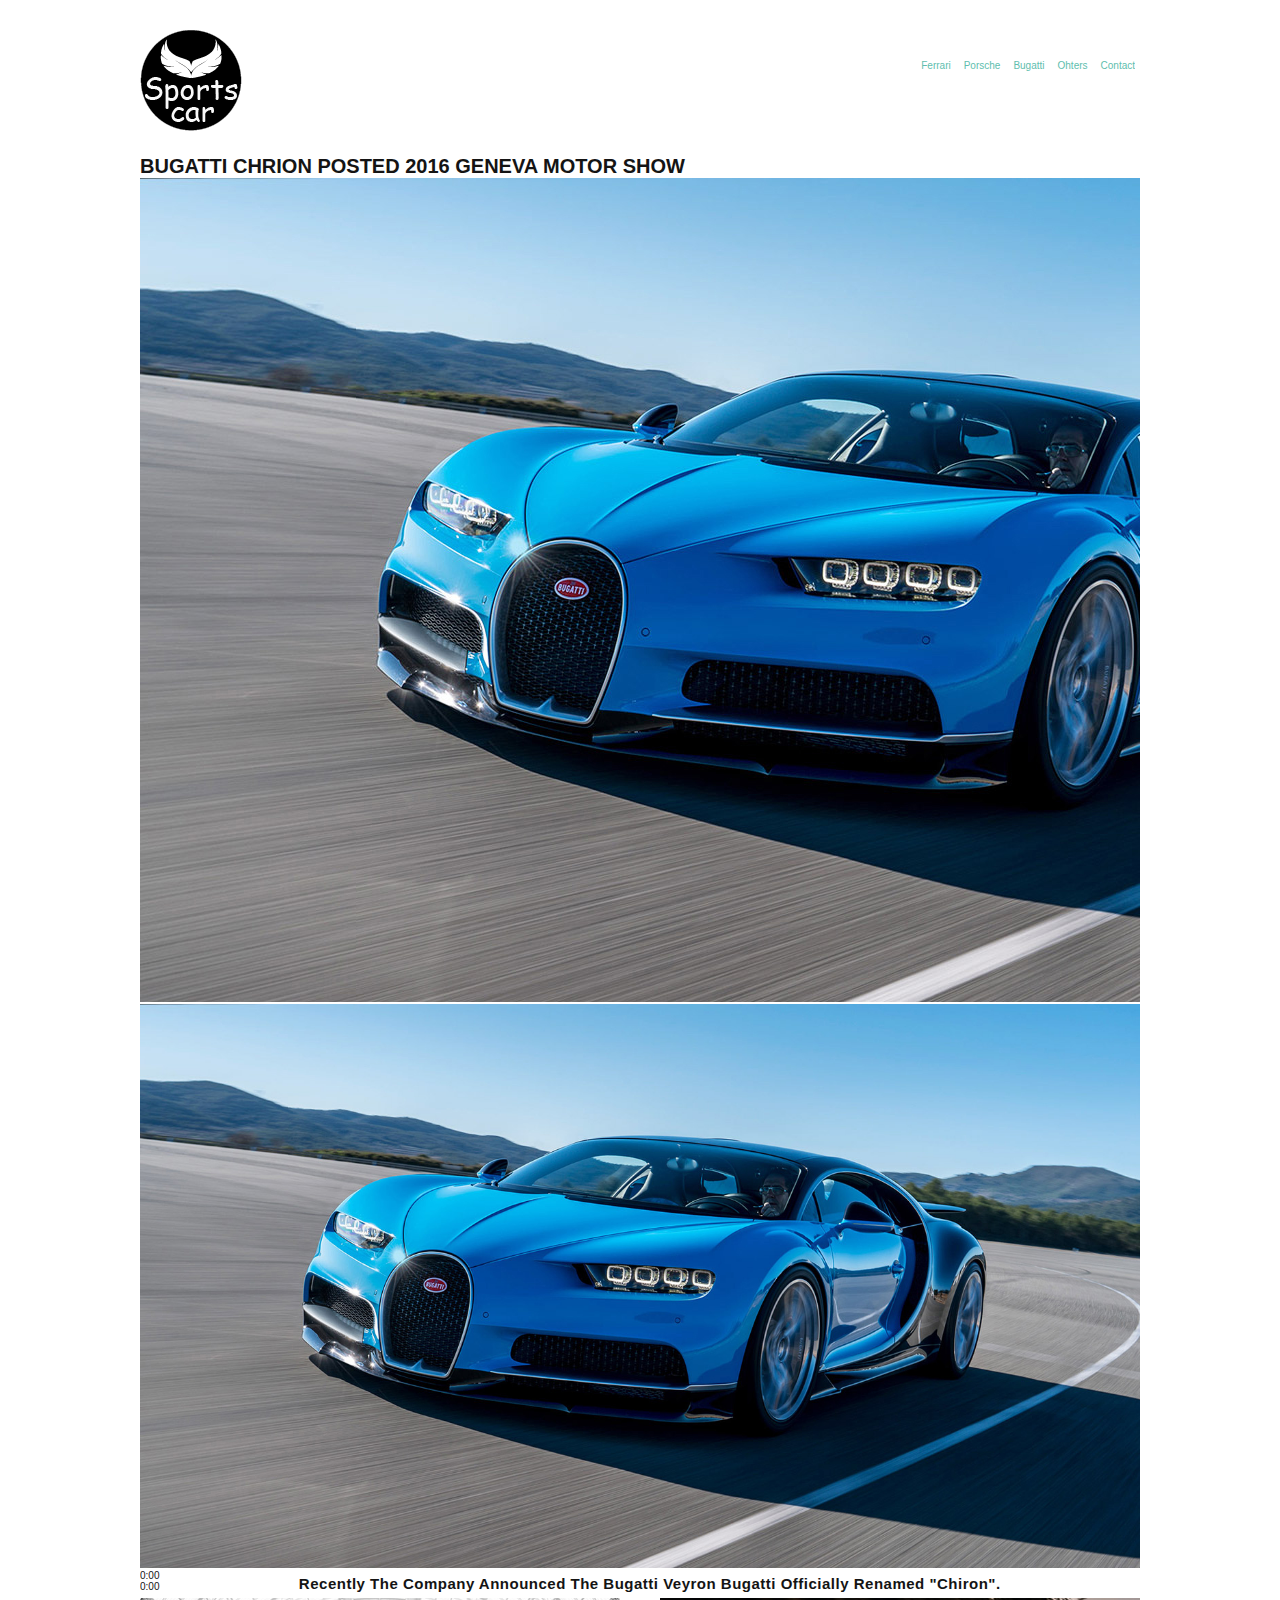
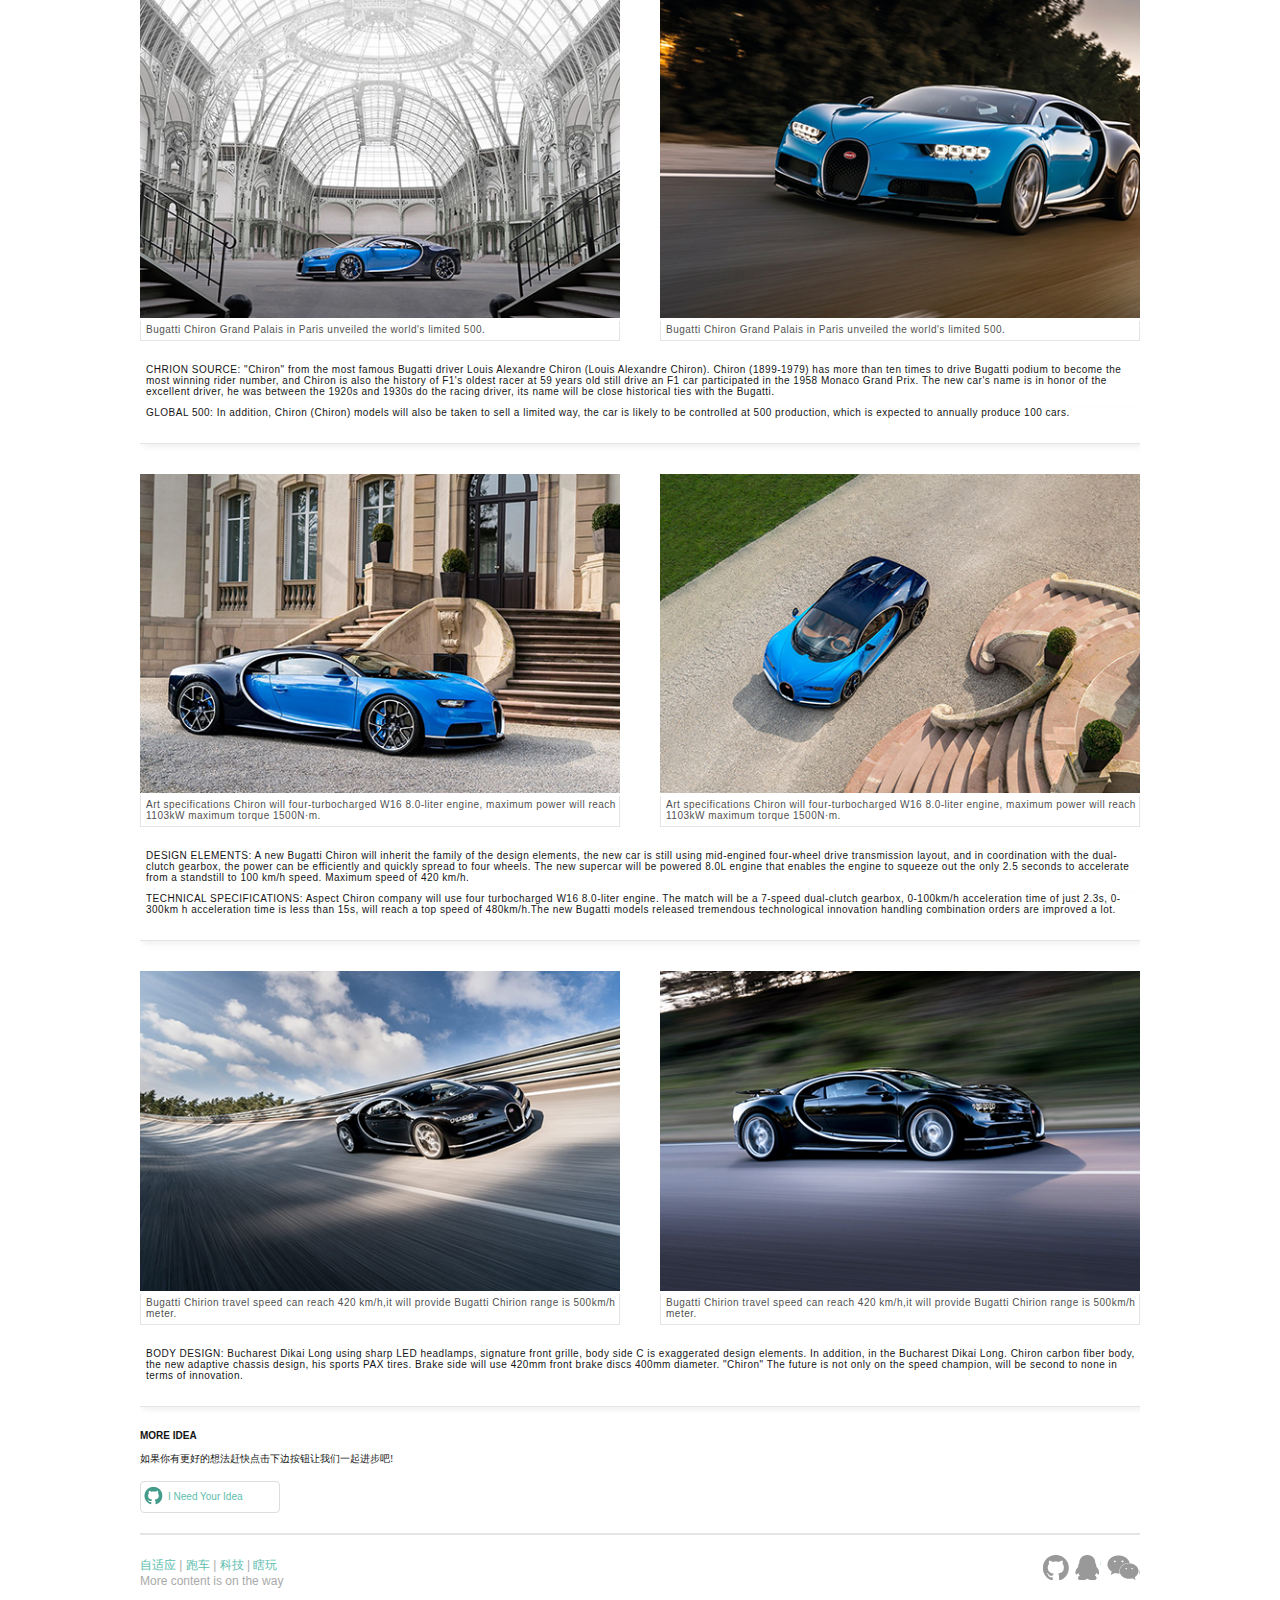
==== commit f4f9e03e: "ok" ====
--- a/page/chrion.html
+++ b/page/chrion.html
@@ -21,7 +21,6 @@
                //绑定退出事件
                var quit=$(".quit");
                quit.get(0).onclick=show.exit;
-               Video();
            };
         }else{
             f("head title")[0].insertAdjacentHTML("afterEnd","<link rel='stylesheet' type='text/css' href='../css/phone.css'/>");
@@ -226,7 +225,10 @@
 <script src="../js/jquery-1.11.3.js"></script>
 <script src="../js/main.js"></script>
 <script>
-    $("video").get(0).addEventListener("canplaythrough",allTime,false);
+    $("video").get(0).addEventListener("canplaythrough",video.all_time,false);
+    $(function () {
+        video.initial();
+    });
 </script>
 </body>
 </html>
--- a/css/pc.css
+++ b/css/pc.css
@@ -208,612 +208,234 @@
     border-radius: 4px;
     padding: 2px 1px 2px 0;
 
-}
-
+
+}
+/*************试试*********************/
+.clear_left{
+    clear:left;
+}
+.nav ul li a{
+    font-size: 1.6em;
+}
+.content_header h1{
+    font-size:2.6em;
+}
+#content .center h3{
+    font-size:2em;
+}
+.content_bottom>p{
+    font-size:1.5em;
+}
+.content_bottom div p{
+    font-size:.8em;
+}
+.center span{
+    font-size:1.4em;
+    font-weight:600;
+    border:1px solid #000;
+    display: block;
+    padding:3px 5px;
+    cursor: pointer;
+}
+.center span:hover{
+    color:#666;
+    border-color:#666;
+}
+.aside{
+    font-size: 1.2em;
+}
+.footer{
+    font-size: 1.2em;
+}
+.header{
+    float: left;
+    overflow: hidden;
+    width:18%;
+}
+.heading{
+    width: 102px;
+    height: 102px;
+    background: url("../img/logo.png") no-repeat 0 0;
+    margin-left:20px;
+}
+.nav{
+    text-align: left;
+    margin-top:20px;
+    width: 100%
+}
+.nav ul{
+    list-style: none;
+    padding:0;
+}
+.nav ul li{
+    position:relative;
+    height:32px;
+    line-height:32px;
+    margin-bottom: 18px;
+
+}
+.nav ul li img{
+    display:block;
+    margin-top:auto;
+    margin-bottom:auto;
+    top:0;
+    bottom:0;
+    position: absolute;
+    width:33%;
+}
+.nav ul li a{
+    display:block;
+    position:absolute;
+    text-align: left;
+    height:32px;
+    left:40%;
+    width:70%;
+
+}
+
+/******************/
+.content{
+    width:80%;
+    margin-bottom: 30px;
+}
+.content_header{
+    margin-bottom:-10px;
+}
+.content_content .content_img img{
+    max-width: 100%;
+
+}
+.xiangxi{
+    color:#777;
+}
+.content_img{
+    width:60%;
+}
+.content_img1{
+    float: right;
+}
+.content_img2{
+    width:100%;
+}
+.content_content .xiangxi{
+    border-left:1px solid #aaa;
+    padding-left:20px;
+}
+/**************************/
+/******************/
+#content .no{
+    display: none;
+}
+#content .center .center2{
+    width:60%;
+    float:right;
+}
+#content .center span{
+    position: absolute;
+    bottom:10px;
+    letter-spacing: 0;
+}
+#content .content_bottom div{
+    width:40%;
+    float:left;
+    padding-right:35px;
+    box-sizing: border-box;
+}
+#content .content_bottom>p{
+    float:right;
+    width:60%;
+    font-weight:400;
+    margin-top:0;
+    margin-bottom:35px;
+}
+#content .content_bottom p strong{
+    margin-right:5px;
+    font-weight:600;
+
+}
+#content .content_bottom div p{
+    margin-top:2px;
+    margin-bottom:3px;
+}
+/*************************/
+.aside{
+    position: absolute;
+    width:140px;
+    margin-top:597px;
+
+}
+.aside p{
+    font-family:"微软雅黑 Light","微软雅黑";
+    line-height:25px;
+    margin-bottom:30px;
+}
+.aside h4{
+    margin-bottom:0;
+    border-bottom:1px dashed #ddd;
+    padding-bottom:3px;
+    color:#6a6a6a;
+}
+.aside a{
+    display: block;
+    width:120px;
+    border: 1px solid #ddd;
+    border-radius: 4px;
+    padding: 4px 2px 5px 0;
+
+}
+.aside a:hover{
+    background-color:#EFF8F7;
+}
+.aside a span{
+    float:left;
+    width:19px;
+    height:19px;
+    margin:1px 5px 0 3px;
+    background: url("../img/tubiao.png") -83px 0 no-repeat;
+
+
+}
 /**************媒体查询的css****************************/
 @media screen and (min-width:1300px) {
     .kuang{
         width:1200px;
     }
-    .clear_left{
-        clear:left;
-    }
-    .nav ul li a{
-        font-size: 1.6em;
-    }
-    .content_header h1{
-        font-size:2.6em;
-    }
-    #content .center h3{
-        font-size:2em;
-    }
-    .content_bottom>p{
-        font-size:1.5em;
-    }
-    .content_bottom div p{
-        font-size:.8em;
-    }
-    .center span{
-        font-size:1.4em;
-        font-weight:600;
-        border:1px solid #000;
-        display: block;
-        padding:3px 5px;
-        cursor: pointer;
-    }
-    .center span:hover{
-        color:#666;
-        border-color:#666;
-    }
-    .aside{
-        font-size: 1.2em;
-    }
-    .footer{
-        font-size: 1.2em;
-    }
-    .header{
-        float: left;
-        overflow: hidden;
-        width:18%;
-    }
-    .heading{
-        width: 90px;
-        height: 90px;
-        background: url("../img/food-sense.png") no-repeat 0 0;
-        border:1px solid red;
-        margin-left:20px;
-    }
-    .nav{
-        text-align: left;
-        margin-top:20px;
-        width: 100%
-    }
-    .nav ul{
-        list-style: none;
-        padding:0;
-    }
-    .nav ul li{
-        position:relative;
-        height:32px;
-        line-height:32px;
-        margin-bottom: 18px;
-
-    }
-    .nav ul li img{
-        display:block;
-        margin-top:auto;
-        margin-bottom:auto;
-        top:0;
-        bottom:0;
-        position: absolute;
-        width:33%;
-    }
-    .nav ul li a{
-        display:block;
-        position:absolute;
-        text-align: left;
-        height:32px;
-        left:40%;
-        width:70%;
-
-    }
-
-    /******************/
-    .content{
-        width:80%;
-        margin-bottom: 30px;
-    }
-    .content_header{
-        margin-bottom:-10px;
-    }
-    .content_content .content_img img{
-        max-width: 100%;
-
-    }
-    .xiangxi{
-        color:#777;
-    }
-    .content_img{
-        width:60%;
-    }
-    .content_img1{
-        float: right;
-    }
-    .content_img2{
-        width:100%;
-    }
-    .content_content .xiangxi{
-        border-left:1px solid #aaa;
-        padding-left:20px;
-    }
-    /**************************/
-    /******************/
-    #content .no{
-        display: none;
-    }
-    #content .center .center2{
-        width:60%;
-        float:right;
-    }
-    #content .center span{
-        position: absolute;
-        bottom:10px;
-        letter-spacing: 0;
-    }
-    #content .content_bottom div{
-        width:40%;
-        float:left;
-        padding-right:35px;
-        box-sizing: border-box;
-    }
-    #content .content_bottom>p{
-        float:right;
-        width:60%;
-        font-weight:400;
-        margin-top:0;
-        margin-bottom:35px;
-    }
-    #content .content_bottom p strong{
-        margin-right:5px;
-        font-weight:600;
-
-    }
-    #content .content_bottom div p{
-        margin-top:2px;
-        margin-bottom:3px;
-    }
-    /*************************/
-    .aside{
-        position: absolute;
-        width:140px;
-        margin-top:597px;
-
-    }
-    .aside p{
-        font-family:"微软雅黑 Light","微软雅黑";
-        line-height:25px;
-        margin-bottom:30px;
-    }
-    .aside h4{
-        margin-bottom:0;
-        border-bottom:1px dashed #ddd;
-        padding-bottom:3px;
-        color:#6a6a6a;
-    }
-    .aside a{
-        display: block;
-        width:120px;
-        border: 1px solid #ddd;
-        border-radius: 4px;
-        padding: 4px 2px 5px 0;
-
-    }
-    .aside a:hover{
-        background-color:#EFF8F7;
-    }
-    .aside a span{
-        float:left;
-        width:19px;
-        height:19px;
-        margin:1px 5px 0 3px;
-        background: url("../img/tubiao.png") -83px 0 no-repeat;
-
-
+    #voice{
+        width:15%;
+    }
+    #bar_parent{
+        width:58%;
     }
 }
 @media screen and (min-width:992px) and (max-width:1300px) {
     .kuang {
         width: 88%;
     }
-
-    .clear_left {
-        clear: left;
-    }
-
-    .nav ul li a {
-        font-size: 1.6em;
-    }
-
-    .content_header h1 {
-        font-size: 2.6em;
-    }
-
-    #content .center h3 {
-        font-size: 2em;
-    }
-
-    .content_bottom > p {
-        font-size: 1.5em;
-    }
-
-    .content_bottom div p {
-        font-size: .8em;
-    }
-
-    .center span {
-        font-size: 1.4em;
-        font-weight: 600;
-        border: 1px solid #000;
-        display: block;
-        padding: 3px 5px;
-        cursor: pointer;
-    }
-
-    .center span:hover {
-        color: #666;
-        border-color: #666;
-    }
-
-    .aside {
-        font-size: 1.2em;
-    }
-
-    .footer {
-        font-size: 1.2em;
-    }
-
-    .header {
-        float: left;
-        overflow: hidden;
-        width: 18%;
-    }
-
-    .heading {
-        width: 90px;
-        height: 90px;
-        background: url("../img/food-sense.png") no-repeat 0 0;
-        border: 1px solid red;
-        margin-left: 20px;
-    }
-
-    .nav {
-        text-align: left;
-        margin-top: 20px;
-        width: 100%
-    }
-
-    .nav ul {
-        list-style: none;
-        padding: 0;
-    }
-
-    .nav ul li {
-        position: relative;
-        height: 32px;
-        line-height: 32px;
-        margin-bottom: 18px;
-
-    }
-
-    .nav ul li img {
-        display: block;
-        margin-top: auto;
-        margin-bottom: auto;
-        top: 0;
-        bottom: 0;
-        position: absolute;
-        width: 33%;
-    }
-
-    .nav ul li a {
-        display: block;
-        position: absolute;
-        text-align: left;
-        height: 32px;
-        left: 40%;
-        width: 70%;
-
-    }
-
-    /******************/
-    .content {
-        width: 80%;
-        margin-bottom: 30px;
-    }
-
-    .content_header {
-        margin-bottom: -10px;
-    }
-
-    .content_content .content_img img {
-        max-width: 100%;
-
-    }
-
-    .xiangxi {
-        color: #777;
-    }
-
-    .content_img {
-        width: 60%;
-    }
-
-    .content_img1 {
-        float: right;
-    }
-
-    .content_img2 {
-        width: 100%;
-    }
-
-    .content_content .xiangxi {
-        border-left: 1px solid #aaa;
-        padding-left: 20px;
-    }
-
-    /**************************/
-    /******************/
-    #content .no {
-        display: none;
-    }
-
-    #content .center .center2 {
-        width: 60%;
-        float: right;
-    }
-
-    #content .center span {
-        position: absolute;
-        bottom: 10px;
-        letter-spacing: 0;
-    }
-
-    #content .content_bottom div {
-        width: 40%;
-        float: left;
-        padding-right: 35px;
-        box-sizing: border-box;
-    }
-
-    #content .content_bottom > p {
-        float: right;
-        width: 60%;
-        font-weight: 400;
-        margin-top: 0;
-        margin-bottom: 35px;
-    }
-
-    #content .content_bottom p strong {
-        margin-right: 5px;
-        font-weight: 600;
-
-    }
-
-    #content .content_bottom div p {
-        margin-top: 2px;
-        margin-bottom: 3px;
-    }
-
-    /*************************/
-    .aside {
-        position: absolute;
-        width: 140px;
-        margin-top: 597px;
-
-    }
-
-    .aside p {
-        font-family: "微软雅黑 Light", "微软雅黑";
-        line-height: 25px;
-        margin-bottom: 30px;
-    }
-
-    .aside h4 {
-        margin-bottom: 0;
-        border-bottom: 1px dashed #ddd;
-        padding-bottom: 3px;
-        color: #6a6a6a;
-    }
-
-    .aside a {
-        display: block;
-        width: 120px;
-        border: 1px solid #ddd;
-        border-radius: 4px;
-        padding: 4px 2px 5px 0;
-
-    }
-
-    .aside a:hover {
-        background-color: #EFF8F7;
-    }
-
-    .aside a span {
-        float: left;
-        width: 19px;
-        height: 19px;
-        margin: 1px 5px 0 3px;
-        background: url("../img/tubiao.png") -83px 0 no-repeat;
-
+    #voice{
+        width:20%;
+    }
+    #bar_parent{
+        width:48%;
     }
 }
 @media  screen and (max-width:992px){
     .kuang{
         width:890px;
     }
-    .clear_left{
-        clear:left;
-    }
-    .nav ul li a{
-        font-size: 1.6em;
-    }
-    .content_header h1{
-        font-size:2.6em;
-    }
-    #content .center h3{
-        font-size:2em;
-    }
-    .content_bottom>p{
-        font-size:1.5em;
-    }
-    .content_bottom div p{
-        font-size:.8em;
-    }
-    .center span{
-        font-size:1.4em;
-        font-weight:600;
-        border:1px solid #000;
-        display: block;
-        padding:3px 5px;
-        cursor: pointer;
-    }
-    .center span:hover{
-        color:#666;
-        border-color:#666;
-    }
-    .aside{
-        font-size: 1.2em;
-    }
-    .footer{
-        font-size: 1.2em;
-    }
-    .header{
-        float: left;
-        overflow: hidden;
-        width:18%;
-    }
-    .heading{
-        width: 90px;
-        height: 90px;
-        background: url("../img/food-sense.png") no-repeat 0 0;
-        border:1px solid red;
-        margin-left:20px;
-    }
-    .nav{
-        text-align: left;
-        margin-top:20px;
-        width: 100%
-    }
-    .nav ul{
-        list-style: none;
-        padding:0;
-    }
-    .nav ul li{
-        position:relative;
-        height:32px;
-        line-height:32px;
-        margin-bottom: 18px;
-
-    }
-    .nav ul li img{
-        display:block;
-        margin-top:auto;
-        margin-bottom:auto;
-        top:0;
-        bottom:0;
-        position: absolute;
-        width:33%;
-    }
-    .nav ul li a{
-        display:block;
-        position:absolute;
-        text-align: left;
-        height:32px;
-        left:40%;
-        width:70%;
-
-    }
-
-    /******************/
-    .content{
-        width:80%;
-        margin-bottom: 30px;
-    }
-    .content_header{
-        margin-bottom:-10px;
-    }
-    .content_content .content_img img{
-        max-width: 100%;
-
-    }
-    .xiangxi{
-        color:#777;
-    }
-    .content_img{
-        width:60%;
-    }
-    .content_img1{
-        float: right;
-    }
-    .content_img2{
-        width:100%;
-    }
-    .content_content .xiangxi{
-        border-left:1px solid #aaa;
-        padding-left:20px;
-    }
-    /**************************/
-    /******************/
-    #content .no{
-        display: none;
-    }
-    #content .center .center2{
-        width:60%;
-        float:right;
-    }
-    #content .center span{
-        position: absolute;
-        bottom:10px;
-        letter-spacing: 0;
-    }
-    #content .content_bottom div{
-        width:40%;
-        float:left;
-        padding-right:35px;
-        box-sizing: border-box;
-    }
-    #content .content_bottom>p{
-        float:right;
-        width:60%;
-        font-weight:400;
-        margin-top:0;
-        margin-bottom:35px;
-    }
-    #content .content_bottom p strong{
-        margin-right:5px;
-        font-weight:600;
-
-    }
-    #content .content_bottom div p{
-        margin-top:2px;
-        margin-bottom:3px;
-    }
-    /*************************/
-    .aside{
-        position: absolute;
-        width:140px;
-        margin-top:597px;
-
-    }
-    .aside p{
-        font-family:"微软雅黑 Light","微软雅黑";
-        line-height:25px;
-        margin-bottom:30px;
-    }
-    .aside h4{
-        margin-bottom:0;
-        border-bottom:1px dashed #ddd;
-        padding-bottom:3px;
-        color:#6a6a6a;
-    }
-    .aside a{
-        display: block;
-        width:120px;
-        border: 1px solid #ddd;
-        border-radius: 4px;
-        padding: 4px 2px 5px 0;
-
-    }
-    .aside a:hover{
-        background-color:#EFF8F7;
-    }
-    .aside a span{
-        float:left;
-        width:19px;
-        height:19px;
-        margin:1px 5px 0 3px;
-        background: url("../img/tubiao.png") -83px 0 no-repeat;
-
+    #voice{
+        width:20%;
+    }
+    #bar_parent{
+        width:45%;
+    }
+    .nav ul li a {
+        font-size: 1.4em;
+    }
+    .content_header h1 {
+        font-size: 2.4em;
+    }
+    #content .center h3 {
+        font-size: 1.8em;
     }
 }
 /****************video的css**************************/
@@ -889,7 +511,6 @@
 #bar_parent{
     float:left;
     border:1px solid transparent;
-    width:55%;
     height:14px;
     margin:9px 10px 0 10px;
     cursor:pointer;
@@ -920,7 +541,6 @@
 #voice{
     float:right;
     margin-left:20px;
-    width:15%;
 }
 #time_now{
     font-size: 14px;
--- a/css/phone.css
+++ b/css/phone.css
@@ -224,9 +224,9 @@
     margin-bottom:10px;
 }
 #content .center h3{
-    margin-bottom:10px;
+    margin-bottom:5px;
     text-transform: capitalize;
-    line-height: 24px;
+    line-height: 18px;
 }
 #content .content_bottom img{
     max-width: 100%;
@@ -403,25 +403,33 @@
         width:1000px;
     }
     .nav ul li a{
-        font-size: 1.6em;
-    }
-    .content_header h1{
-        font-size:2.2em;
-    }
-    #content .center h3{
-        font-size:1.8em;
-    }
-    .content_bottom>p{
+        font-size: 1em;
+    }
+    .nav_content ul li h4{
+        font-size:1em;
+    }
+
+    #bottom .neirong p{
+        font-size:1em;
+    }
+    #bottom .neirong h4{
+        font-size:1em;
+    }
+    #bottom .neirong span{
+        font-size:1em;
+    }
+    #picture div div h3{
+        font-size:1.2em;
+    }
+    #picture div div p{
+        font-size:1.2em;
+    }
+    .center2 h3{
         font-size:1.5em;
-    }
-    .content_bottom div p{
-        font-size:1em;
-    }
-    .aside{
-        font-size: 1.4em;
-    }
-    .footer{
-        font-size: 1.2em;
+        margin-bottom:0;
+        line-height: 18px;
+        margin-top:5px;
+        text-align: center;
     }
     .header{
         overflow: hidden;
@@ -429,10 +437,9 @@
         margin-bottom:10px;
     }
     .heading{
-        width: 90px;
-        height: 90px;
-        background: url("../img/food-sense.png") no-repeat 0 0;
-        border:1px solid red;
+        width: 102px;
+        height: 102px;
+        background: url("../img/logo.png") no-repeat 0 0;
         float:left;
     }
     .nav{
@@ -477,8 +484,8 @@
         display: none;
     }
     #content .center2 h3{
-        margin-bottom:0;
-        line-height: 28px;
+        margin-bottom:5px;
+        line-height: 18px;
         text-align: center;
     }
     #content .content_bottom .content_bottom_first{
@@ -544,25 +551,33 @@
         width:90%;
     }
     .nav ul li a{
-        font-size: 1.6em;
-    }
-    .content_header h1{
-        font-size:2.2em;
-    }
-    #content .center h3{
-        font-size:1.8em;
-    }
-    .content_bottom>p{
+        font-size: 1em;
+    }
+    .nav_content ul li h4{
+        font-size:1em;
+    }
+
+    #bottom .neirong p{
+        font-size:1em;
+    }
+    #bottom .neirong h4{
+        font-size:1em;
+    }
+    #bottom .neirong span{
+        font-size:1em;
+    }
+    #picture div div h3{
+        font-size:1.2em;
+    }
+    #picture div div p{
+        font-size:1.2em;
+    }
+    .center2 h3{
         font-size:1.5em;
-    }
-    .content_bottom div p{
-        font-size:1em;
-    }
-    .aside{
-        font-size: 1.4em;
-    }
-    .footer{
-        font-size: 1.2em;
+        margin-bottom:0;
+        line-height: 18px;
+        margin-top:5px;
+        text-align: center;
     }
     .header{
         overflow: hidden;
@@ -572,8 +587,8 @@
     .heading{
         width: 90px;
         height: 90px;
-        background: url("../img/food-sense.png") no-repeat 0 0;
-        border:1px solid red;
+        background: url("../img/logo.png") no-repeat 0 0;
+        background-size: 90%;
         float:left;
     }
     .nav{
@@ -616,11 +631,6 @@
     }
     #content .center span{
         display: none;
-    }
-    #content .center2 h3{
-        margin-bottom:0;
-        line-height: 28px;
-        text-align: center;
     }
     #content .content_bottom .content_bottom_first{
         margin-top:0;
@@ -685,47 +695,54 @@
         width:100%;
     }
     .nav ul li a{
-        font-size: 1.4em;
+        font-size: 1em;
+    }
+    .nav_content ul li h4{
+        font-size:1em;
+    }
+
+    #bottom .neirong p{
+        font-size:1em;
+    }
+    #bottom .neirong h4{
+        font-size:1em;
+    }
+    #bottom .neirong span{
+        font-size:1em;
+    }
+    #picture div div h3{
+        font-size:1.2em;
+    }
+    #picture div div p{
+        font-size:1.2em;
+    }
+    .center2 h3{
+        font-size:1.5em;
+        margin-bottom:0;
+        line-height: 18px;
+        margin-top:5px;
+        text-align: center;
+    }
+    .footer{
+        padding-left:5%;
+        padding-right: 5%;
     }
     .content_header h1{
-        font-size:1.6em;
-        line-height: 20px;
-    }
-    #content .center h3{
-        font-size:1.4em;
-    }
-    .content_bottom>p{
-        font-size:1.5em;
-    }
-    .content_bottom div p{
-        font-size:1em;
-    }
-    .aside{
-        font-size: 1.4em;
-    }
-    .aside p{
-        font-size: .9em;
-    }
-    .footer
-    .header{
-        overflow: hidden;
-        width:100%;
-        margin-bottom:10px;
-        height:130px;
-        position: relative;
+        font-size: 1.6em;
+        margin-top:0;
     }
     .heading{
         height: 90px;
         width:90px;
-        background: url("../img/food-sense.png") no-repeat 0 0;
-        margin:40px auto 0px;
-        padding-top:20px;
+        background: url("../img/logo.png") no-repeat 0 0;
+        background-size: 90%;
+        margin:40px auto 0;
     }
 
     .nav{
         position: absolute;
         width:90%;
-        top:0;
+        top:30px;
         left:5%;
         padding-bottom:13px;
         border-bottom: 1px solid #E5E5E5;
@@ -837,48 +854,53 @@
         width:290px;
     }
     .nav ul li a{
-        font-size: 1.4em;
-    }
-
+        font-size: 1em;
+    }
+    .nav_content ul li h4{
+        font-size:1em;
+    }
     .content_header h1{
         font-size:1.6em;
-        line-height: 20px;
-    }
-    #content .center h3{
-        font-size:1.4em;
-    }
-    .content_bottom>p{
+    }
+    #bottom .neirong p{
+        font-size:1em;
+    }
+    #bottom .neirong h4{
+        font-size:1em;
+    }
+    #bottom .neirong span{
+        font-size:1em;
+    }
+    #picture div div h3{
+        font-size:1.2em;
+    }
+    #picture div div p{
+        font-size:1.2em;
+    }
+    .center2 h3{
         font-size:1.5em;
-    }
-    .content_bottom div p{
-        font-size:1em;
-    }
-    .aside{
-        font-size: 1.4em;
-    }
-    .aside p{
-        font-size: .9em;
-    }
-    .footer
-    .header{
-        overflow: hidden;
-        width:100%;
-        margin-bottom:10px;
-        height:130px;
-        position: relative;
+        margin-bottom:0;
+        line-height: 18px;
+        margin-top:5px;
+        text-align: center;
+    }
+    .footer{
+        padding-left:5%;
+        padding-right: 5%;
     }
     .heading{
         height: 90px;
         width:90px;
-        background: url("../img/food-sense.png") no-repeat 0 0;
-        margin:40px auto 0px;
-        padding-top:20px;
+        background: url("../img/logo.png") no-repeat 0 0;
+        background-size: 90%;
+        margin:40px auto 0;
+
     }
 
     .nav{
         position: absolute;
         width:90%;
-        top:0;
+        top:30px;
         left:5%;
         padding-bottom:13px;
         border-bottom: 1px solid #E5E5E5;
@@ -927,12 +949,9 @@
         text-align: center;
     }
     #content .content_bottom div p{
-    //width:100%;
-    // box-sizing: border-box;
         border: 1px solid #E5E5E5;
         border-top:transparent;
-    //
-    padding-bottom: 5px;
+        padding-bottom: 5px;
         margin-top:3px;
         margin-bottom:3px;
         padding-top:3px;
@@ -987,5 +1006,4 @@
         margin: 1px 5px 0 3px;
         background: url("../img/tubiao.png") -83px 0 no-repeat;
     }
-
-}
+}
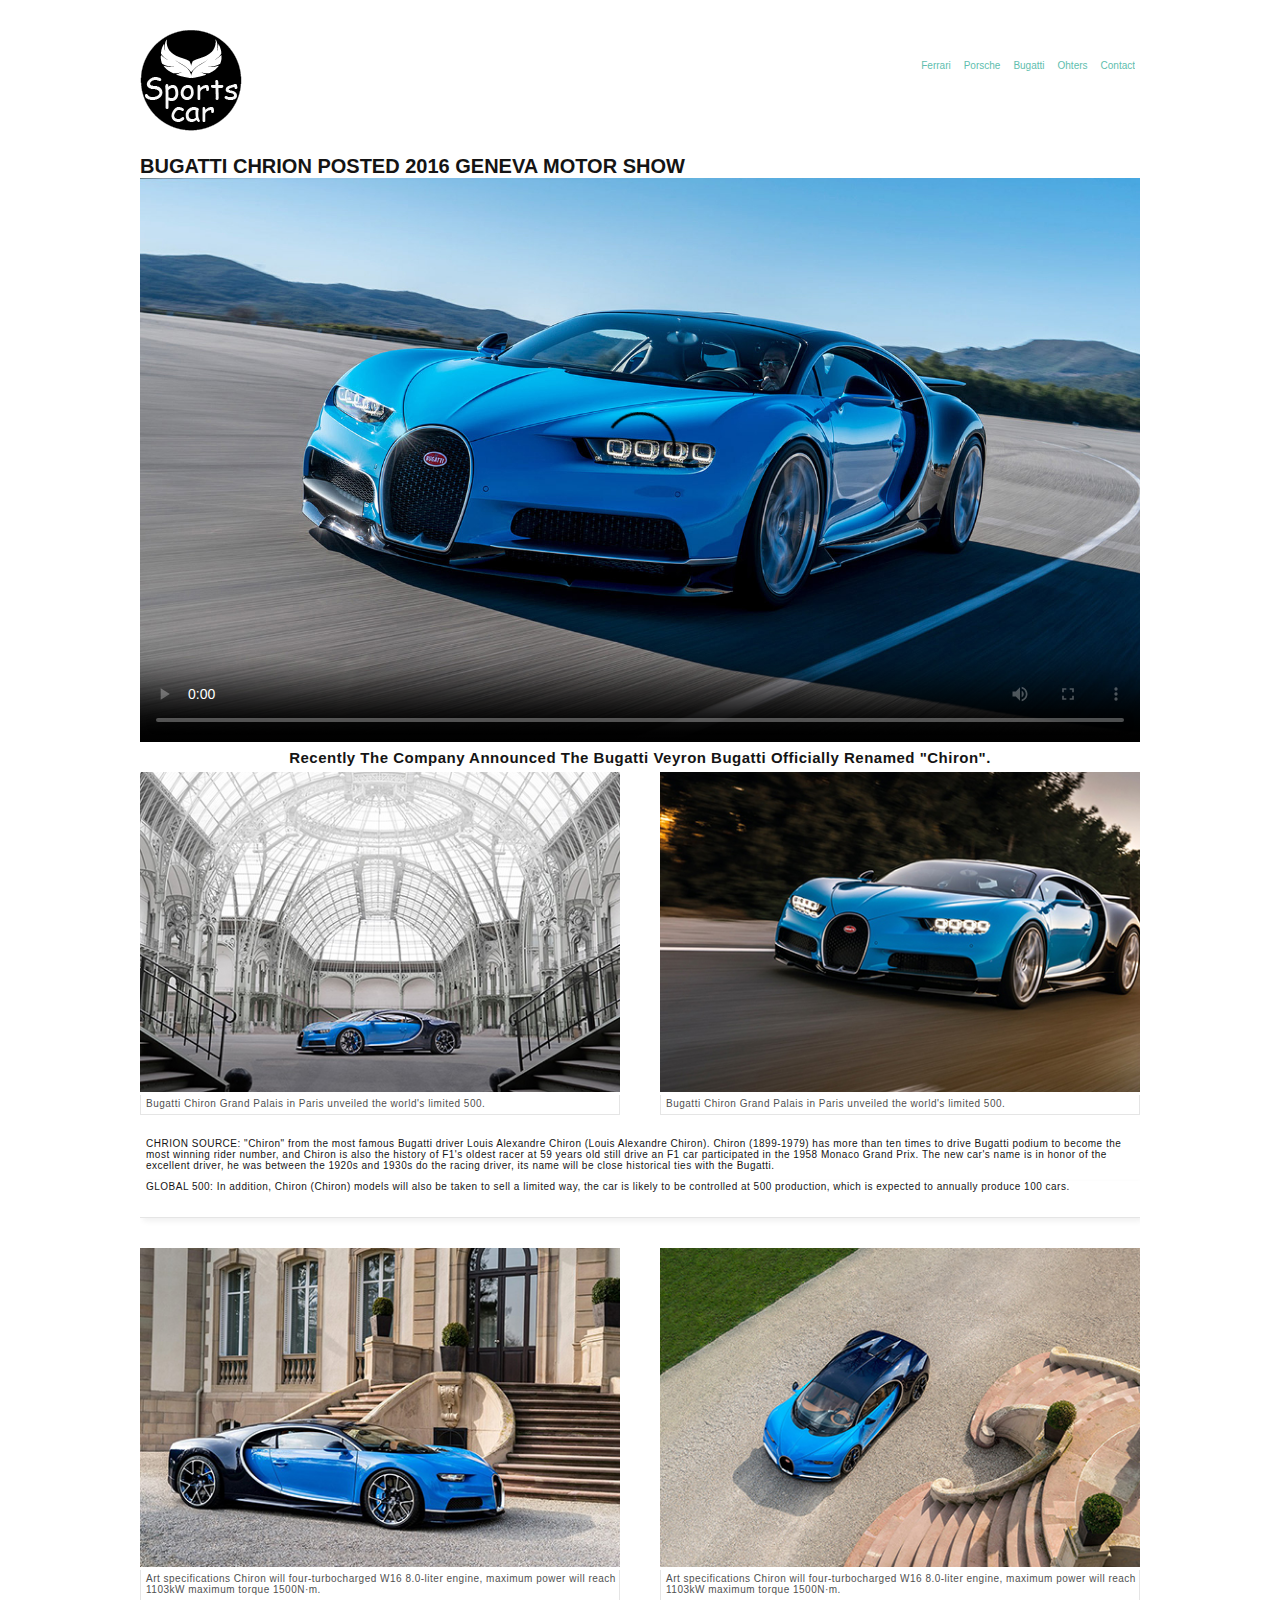
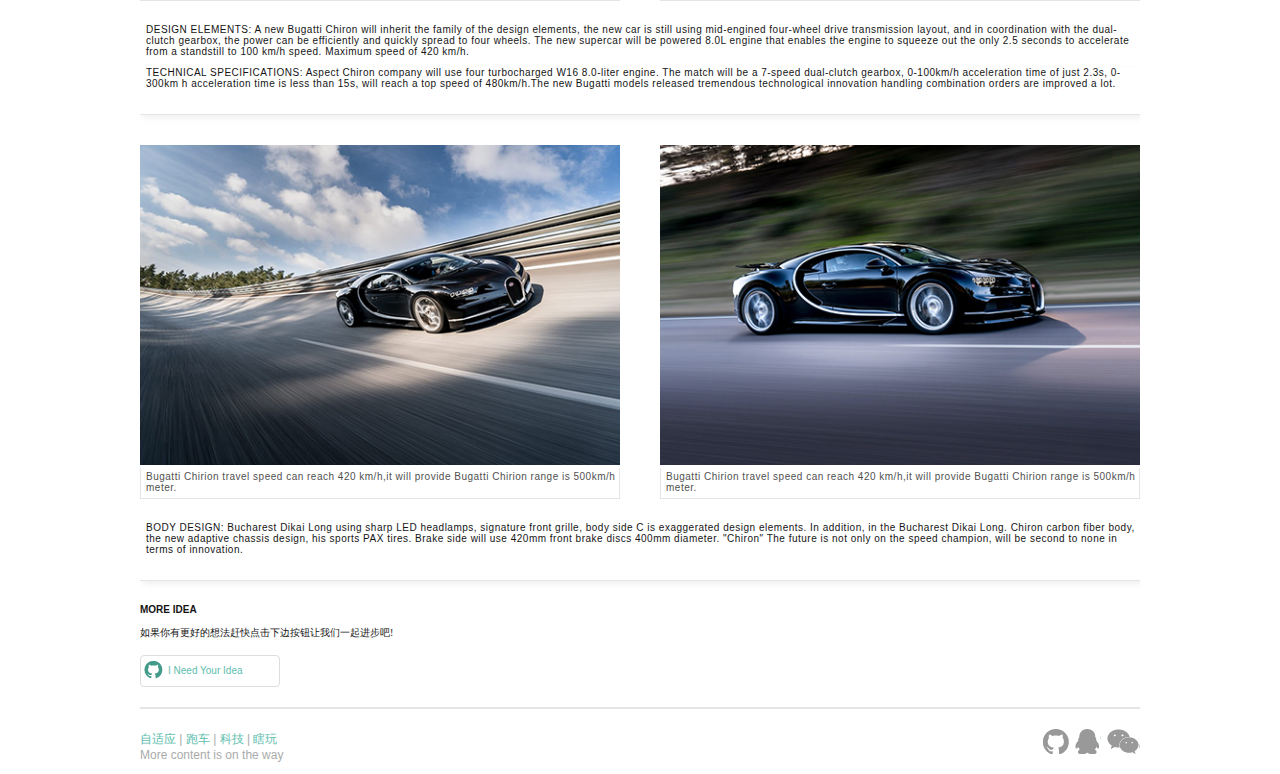
==== commit cb6160a7: "修改页面css空白期" ====
--- a/page/chrion.html
+++ b/page/chrion.html
@@ -10,20 +10,15 @@
         function f(e){
             return document.querySelectorAll(e);
         }
+        var Agent;
         if(ua.indexOf("Windows NT")!=-1||ua.indexOf("Mac OS X 10")!=-1){
             //这是pc端
             f("head title")[0].insertAdjacentHTML("afterEnd","<link rel='stylesheet' type='text/css' href='../css/pc.css'/>");
             //每次点击进度条是会触发canplaythrough 会重复绑定事件所以该为$()初始化绑定;
-           window.onload=function () {
-               navcar();
-               var sp=$(".center span");
-               sp.get(0).onclick=show.shows;
-               //绑定退出事件
-               var quit=$(".quit");
-               quit.get(0).onclick=show.exit;
-           };
+            Agent="pc2";
         }else{
             f("head title")[0].insertAdjacentHTML("afterEnd","<link rel='stylesheet' type='text/css' href='../css/phone.css'/>");
+            Agent="pid2"
         }
     </script>
 </head>
@@ -224,12 +219,6 @@
 </div>
 <script src="../js/jquery-1.11.3.js"></script>
 <script src="../js/main.js"></script>
-<script>
-    $("video").get(0).addEventListener("canplaythrough",video.all_time,false);
-    $(function () {
-        video.initial();
-    });
-</script>
 </body>
 </html>
 
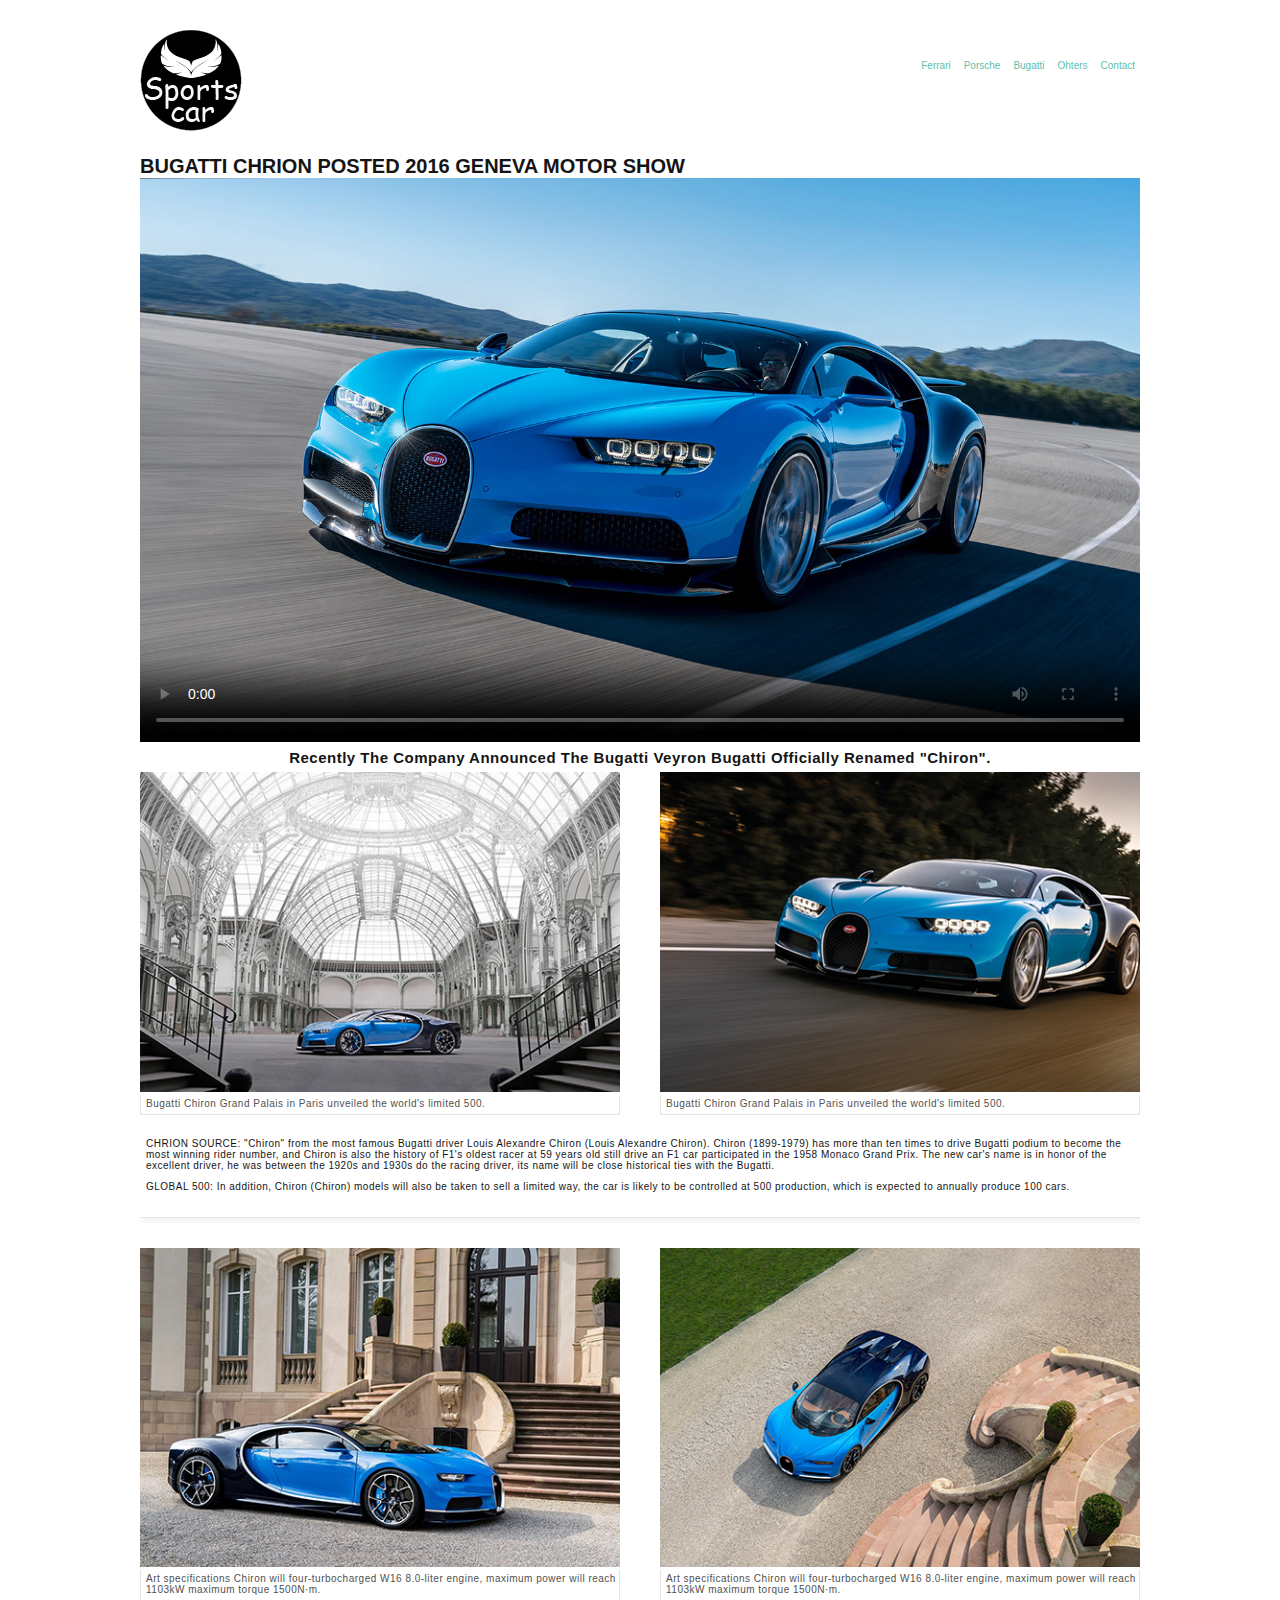
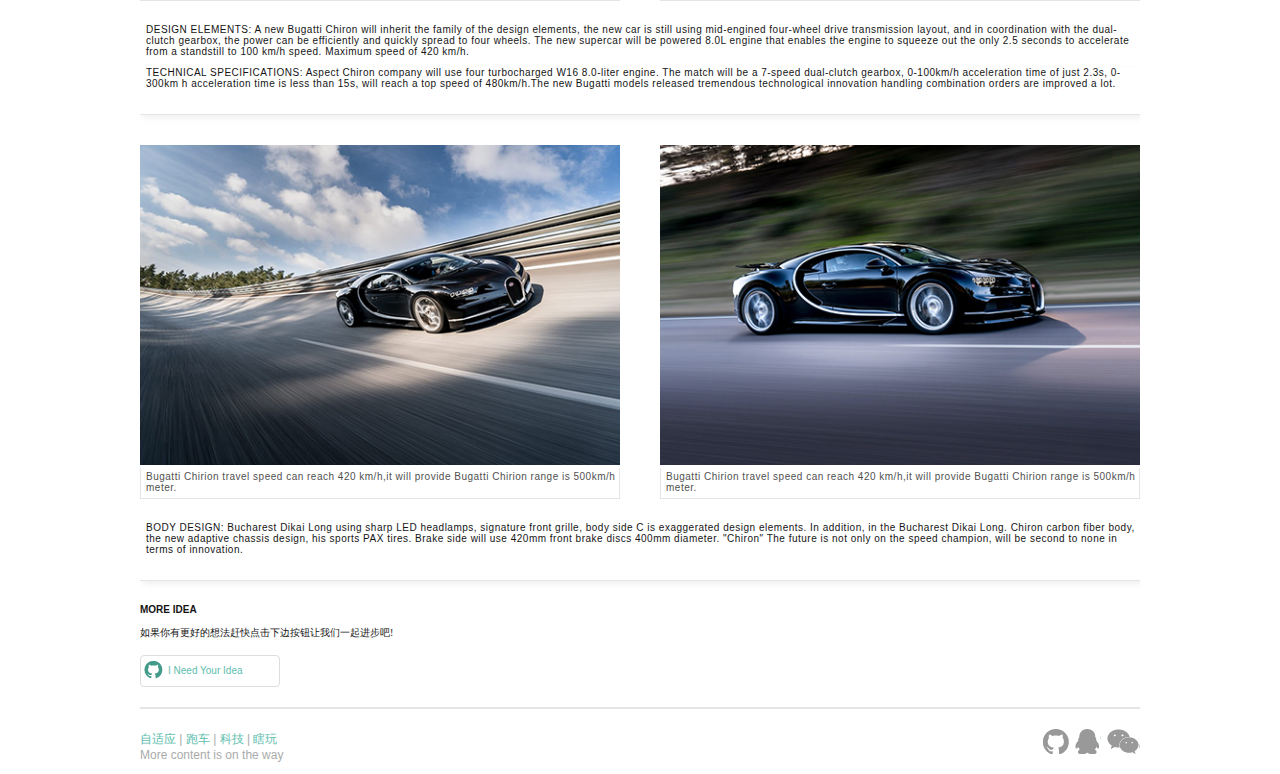
==== commit cc497004: "全部完成" ====
--- a/page/chrion.html
+++ b/page/chrion.html
@@ -23,6 +23,11 @@
     </script>
 </head>
 <body>
+<div id="loading" style="position: fixed;top:0;left:0;width:100%;height:100%;z-index: 1000;background: #24302e">
+    <div style="position: absolute;left:0;right:0;margin: 250px auto;width:86px">
+		<img src="../img/loading.gif" alt="">
+	</div>
+</div>
 <div class="kuang">
     <div class="header">
         <div><div onclick="location.href='../index.html'" class="heading"></div></div>
--- a/css/pc.css
+++ b/css/pc.css
@@ -10,6 +10,12 @@
     overflow: hidden;
 }
 /***********************************/
+.heading:hover{
+    opacity: .8;
+}
+.heading{
+    transition: all 250ms ease;
+}
 /*********************************/
 .content{
     float: left;
@@ -87,7 +93,15 @@
 .nav_content h4{
     margin-bottom:0;
 }
-
+.center span{
+    color: #60BEAE;
+    border: 1px solid #aaa;
+    transition: all 200ms linear;
+}
+.center span:hover{
+    background-color: #EFF8F7;
+    color: #f44129;
+}
 
 
 
@@ -231,15 +245,10 @@
 }
 .center span{
     font-size:1.4em;
-    font-weight:600;
-    border:1px solid #000;
+    font-weight:400;
     display: block;
     padding:3px 5px;
     cursor: pointer;
-}
-.center span:hover{
-    color:#666;
-    border-color:#666;
 }
 .aside{
     font-size: 1.2em;
